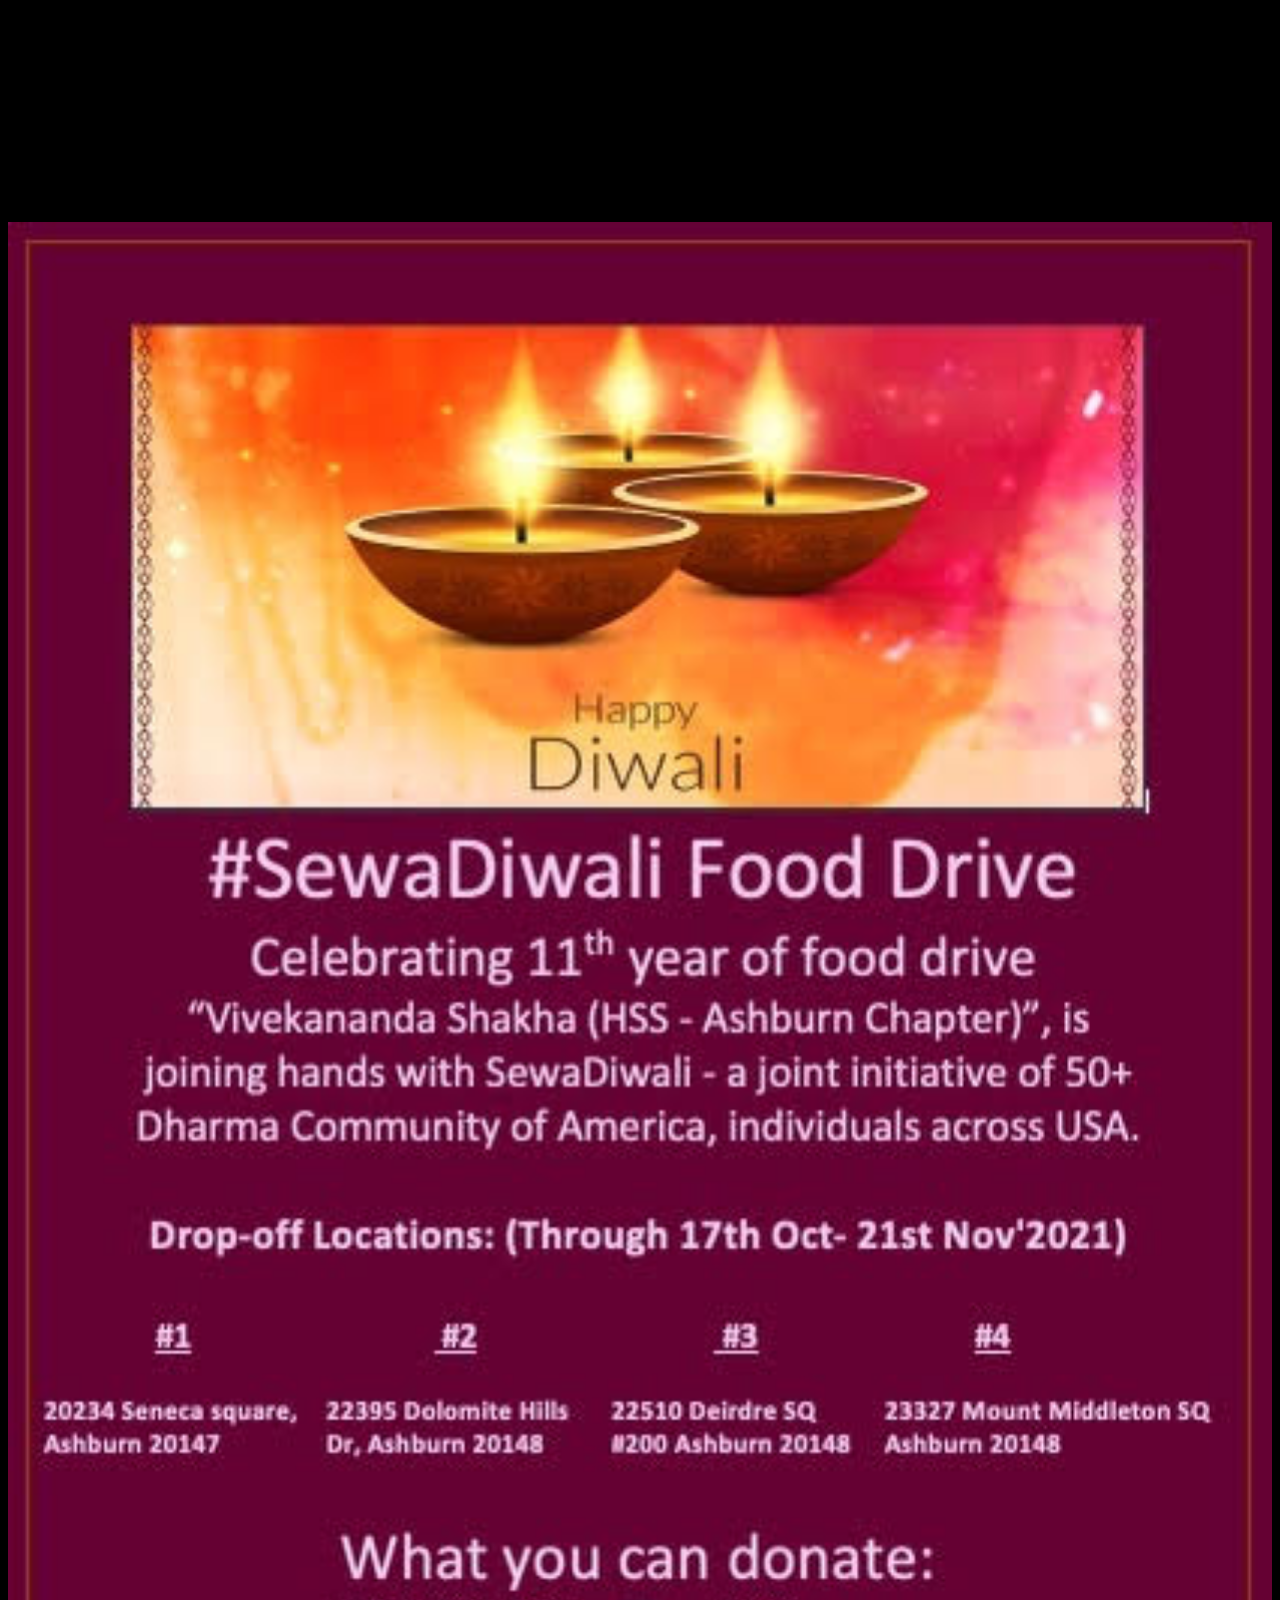
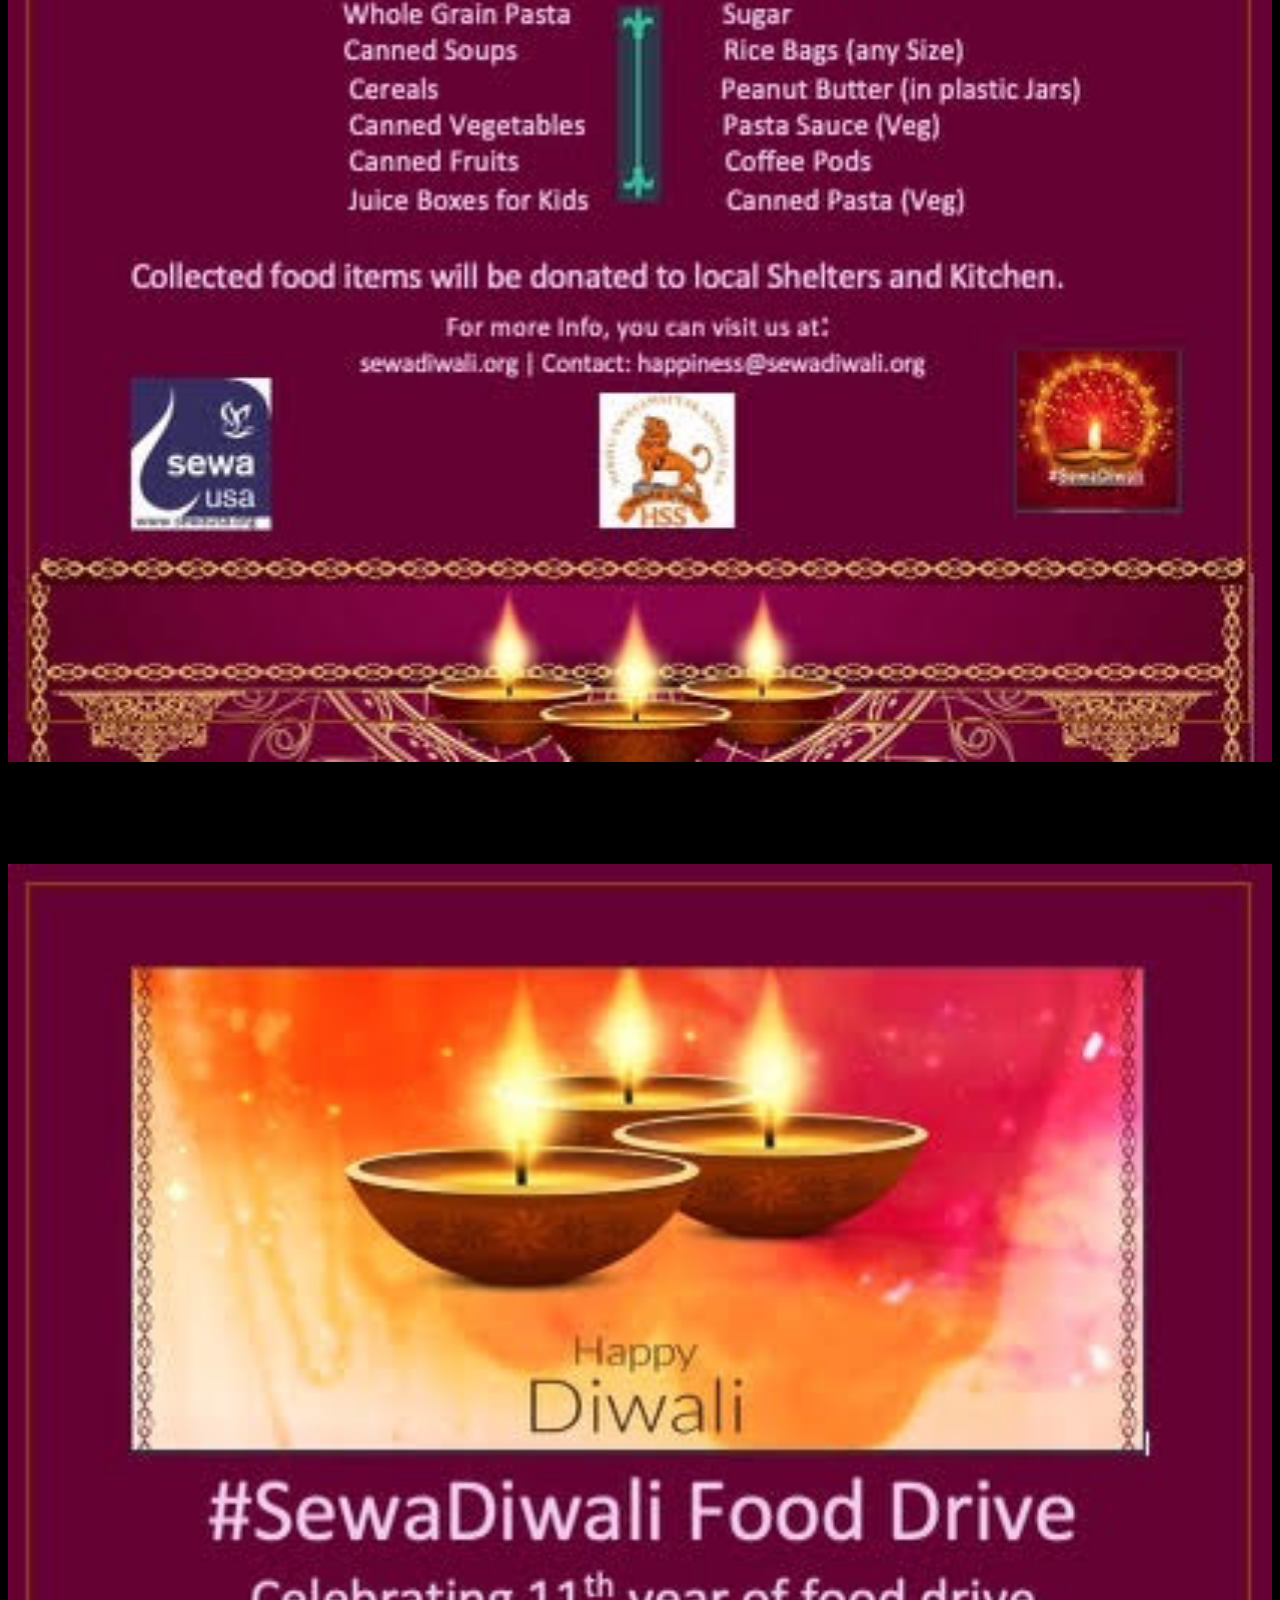
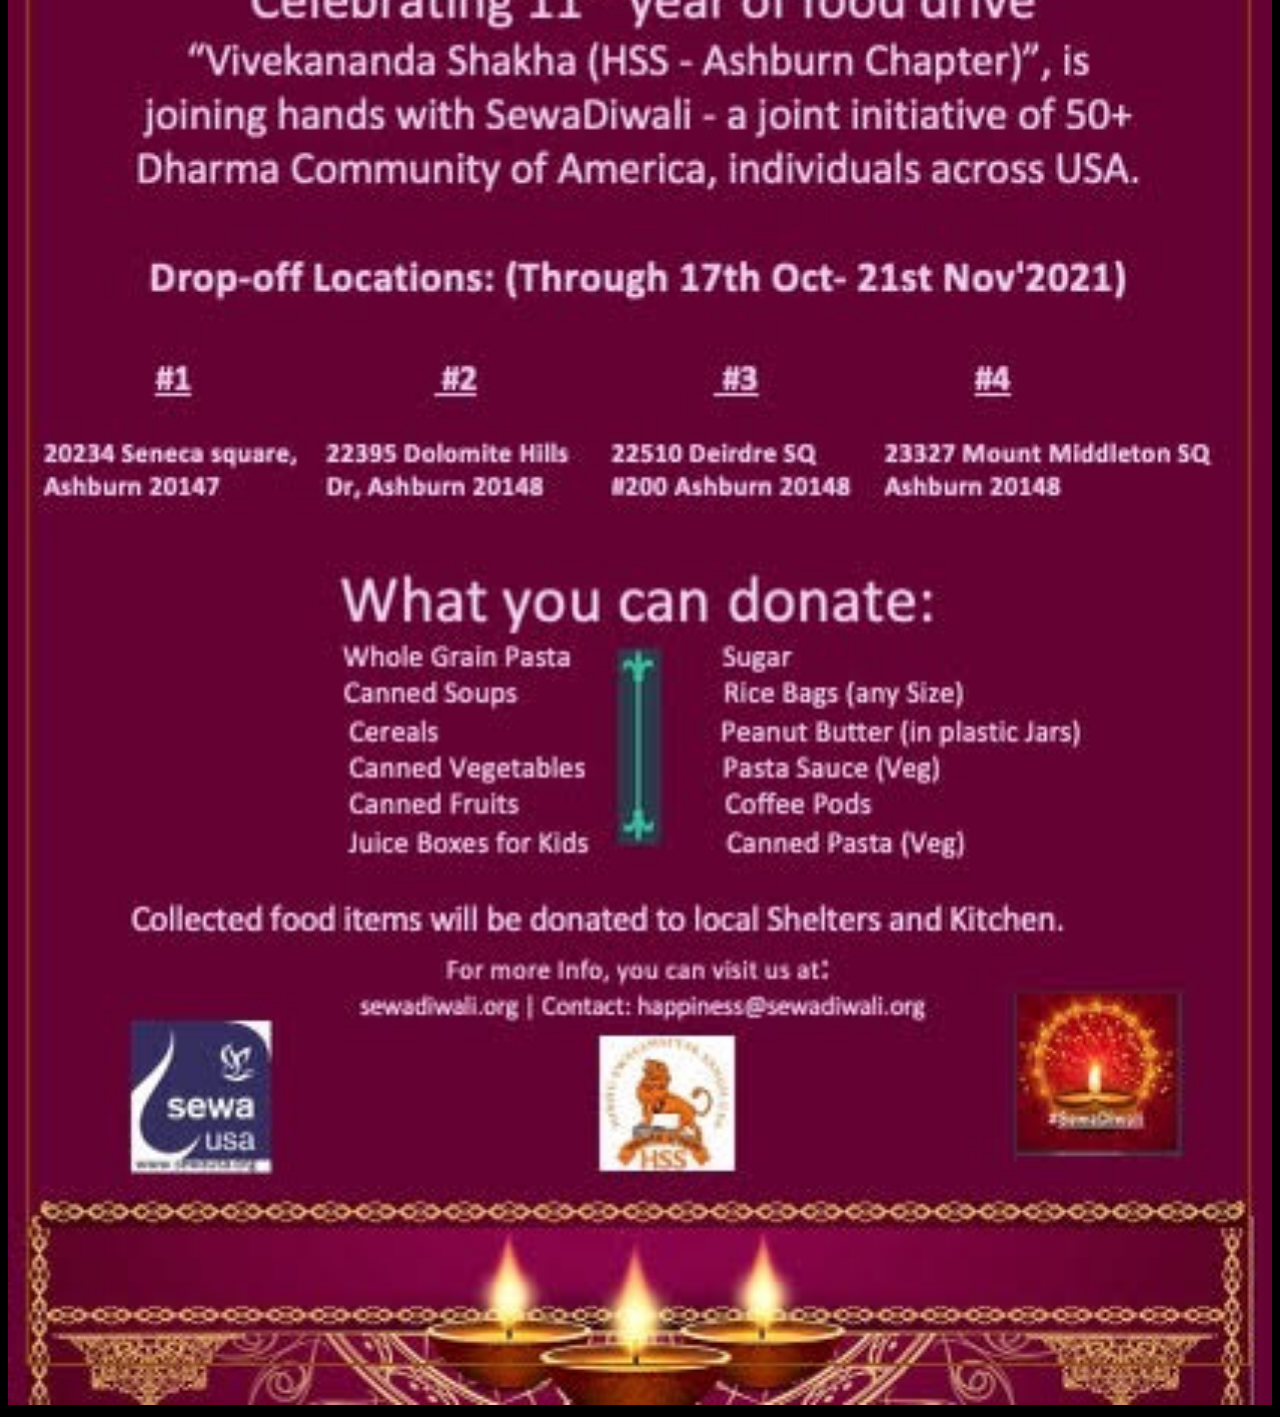
==== index.html @ 7f34c002 "Update index.html" ====
<!DOCTYPE html>
<html lang="en">
    <title>Sewa Food Drive</title>
    <meta http-equiv="X-UA-Compatible" content="ie=edge">
    <head>
        body {
          background-color: black;
        }
        h1 {
            color: white;
            font-family: verdana;
            text-align: center;
        }
    </head>
</html>
<body style="background-color: black">
    <h1 style="font-family:verdana; text-color: white;">SEWA FOOD DRIVE</h1><br><br>
    <h1 style="font-family:verdana">Loudoun County</h1>
    <picture>
      <img src="food-drive.jpg" width="100%">
    </picture>
    <br>
    <br>
    <h1 style="font-family:verdana; text-color: white;">Fairfax County</h1>
    <picture>
      <img src="food-drive.jpg" width="100%">
    </picture>
</body>
<!-- <html lang="en">
<head>
    <meta charset="UTF-8">
    <meta name="viewport" content="width=device-width, initial-scale=1.0">
    <meta http-equiv="X-UA-Compatible" content="ie=edge">
    <link rel= "stylesheet" type= "text/css" href= "style.css">
    <link rel="preconnect" href="https://fonts.googleapis.com">
    <link rel="preconnect" href="https://fonts.gstatic.com" crossorigin>
    <link href="https://fonts.googleapis.com/css2?family=Oxygen:wght@300&display=swap" rel="stylesheet">
    <title>Quantum A* Search</title>
</head>
<body style="background-image: url('https://www.redsharknews.com/hubfs/Imported_Blog_Media/94061924ebd9123d26ccceee063b0ac1-1.jpg')">
    <nav>
        <div class="logo">
            <h4 href="index.html">QAStar</h4>
        </div>
        <ul class="nav-links">
            <li><a href="index.html">Home</a></li>
            <li><a href="abstract.html">Abstract</a></li>
            <li><a href="#">Background</a></li>
            <li><a href="methods.html">Method</a></li>
            <li><a href="#">Results</a></li>
            <li><a href="#">Contact</a></li>
        </ul>
    </nav>
    <div class='welcome'>
        <h1>Quantum<br>Pathfinding</h1>
    </div>
    <div class='credits'>
        <hr>
        <br>
        <h2>Quantum Computing Research Project</h2>
        <br>
        <h2>Avyukth Nilajagi (US)</h2>
    </div>
</body>
</html> -->
---- style.css ----
*{
    margin: 0px;
    padding: 0px;
    box-sizing: border-box;
}

nav{
    display: flex;
    justify-content: space-around;
    align-items: center;
    min-height: 8vh;
    font-family: 'Oxygen', sans-serif;
    background-color: #000;
}

.logo{
    color: white;
    text-transform: uppercase;
    letter-spacing: 5px;
    font-size: 30px;
    font-weight: bold;
    margin-right: 25%;
}

.nav-links{
    display: flex;
    justify-content: space-around;
    width: 60%;
}

.nav-links a{
    color: white;
    text-decoration: none;
    letter-spacing: 2px;
    font-size: 20px; 
    font-weight: bold;
}

.nav-links li{
    list-style: none;
}

.welcome {
    margin-top: 100px;
    margin-left: 200px;
    font-size: 50px;
    display: flex;
    font-family: 'Oxygen', sans-serif;
    color: white;
}

.credits {
    margin-top: 100px;
    margin-left: 200px;
    margin-right: 60%;
    font-family: 'Oxygen', sans-serif;
    color: white;
}

.box {
    position: relative;
    background-color: rgba(255, 255, 255, 0.87);
    height: 550px;
    width: 75%;
    margin-top: 50px;
    margin-left: 12.5%;
    /* border-radius: 5px; */
}

.textbox {
    position: absolute;
    font-family: 'Merriweather', serif;
    margin-top: 50px;
    margin-left: 50px;
    margin-right: 50px;
    color: black;
}
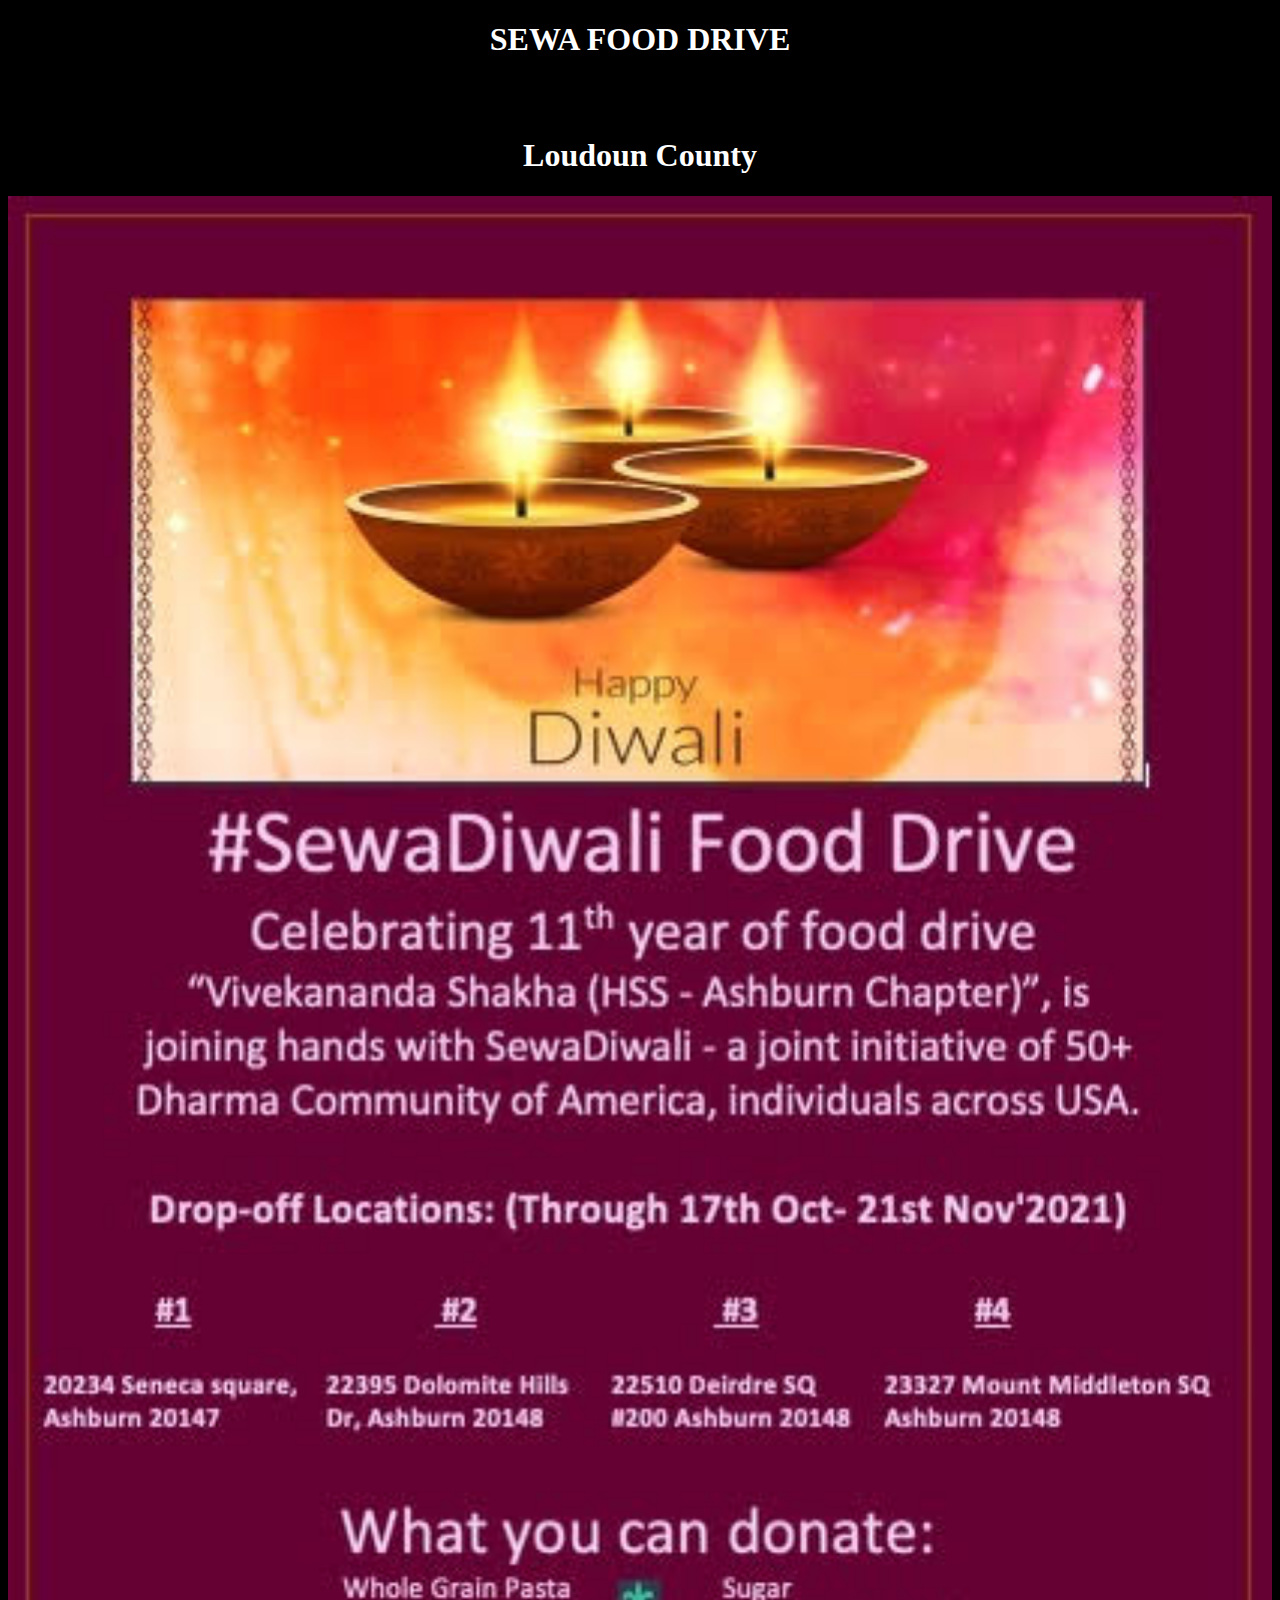
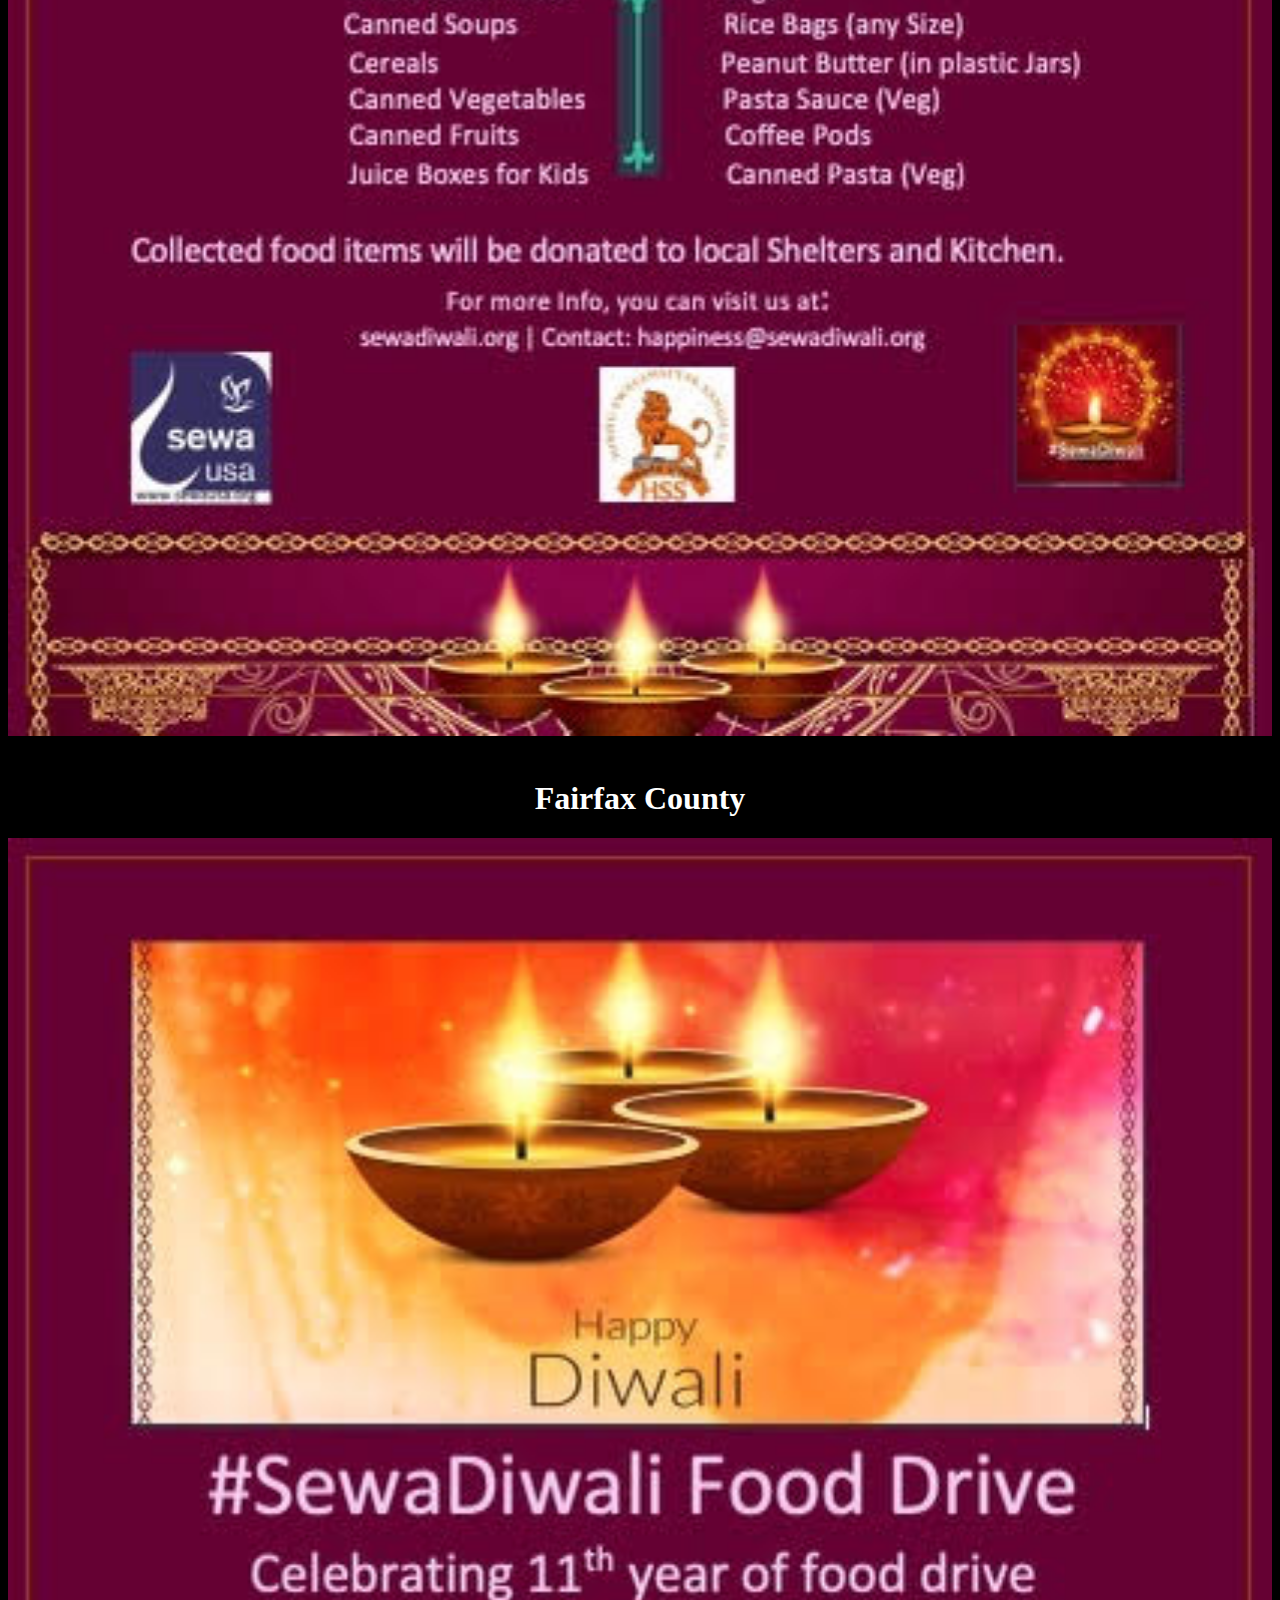
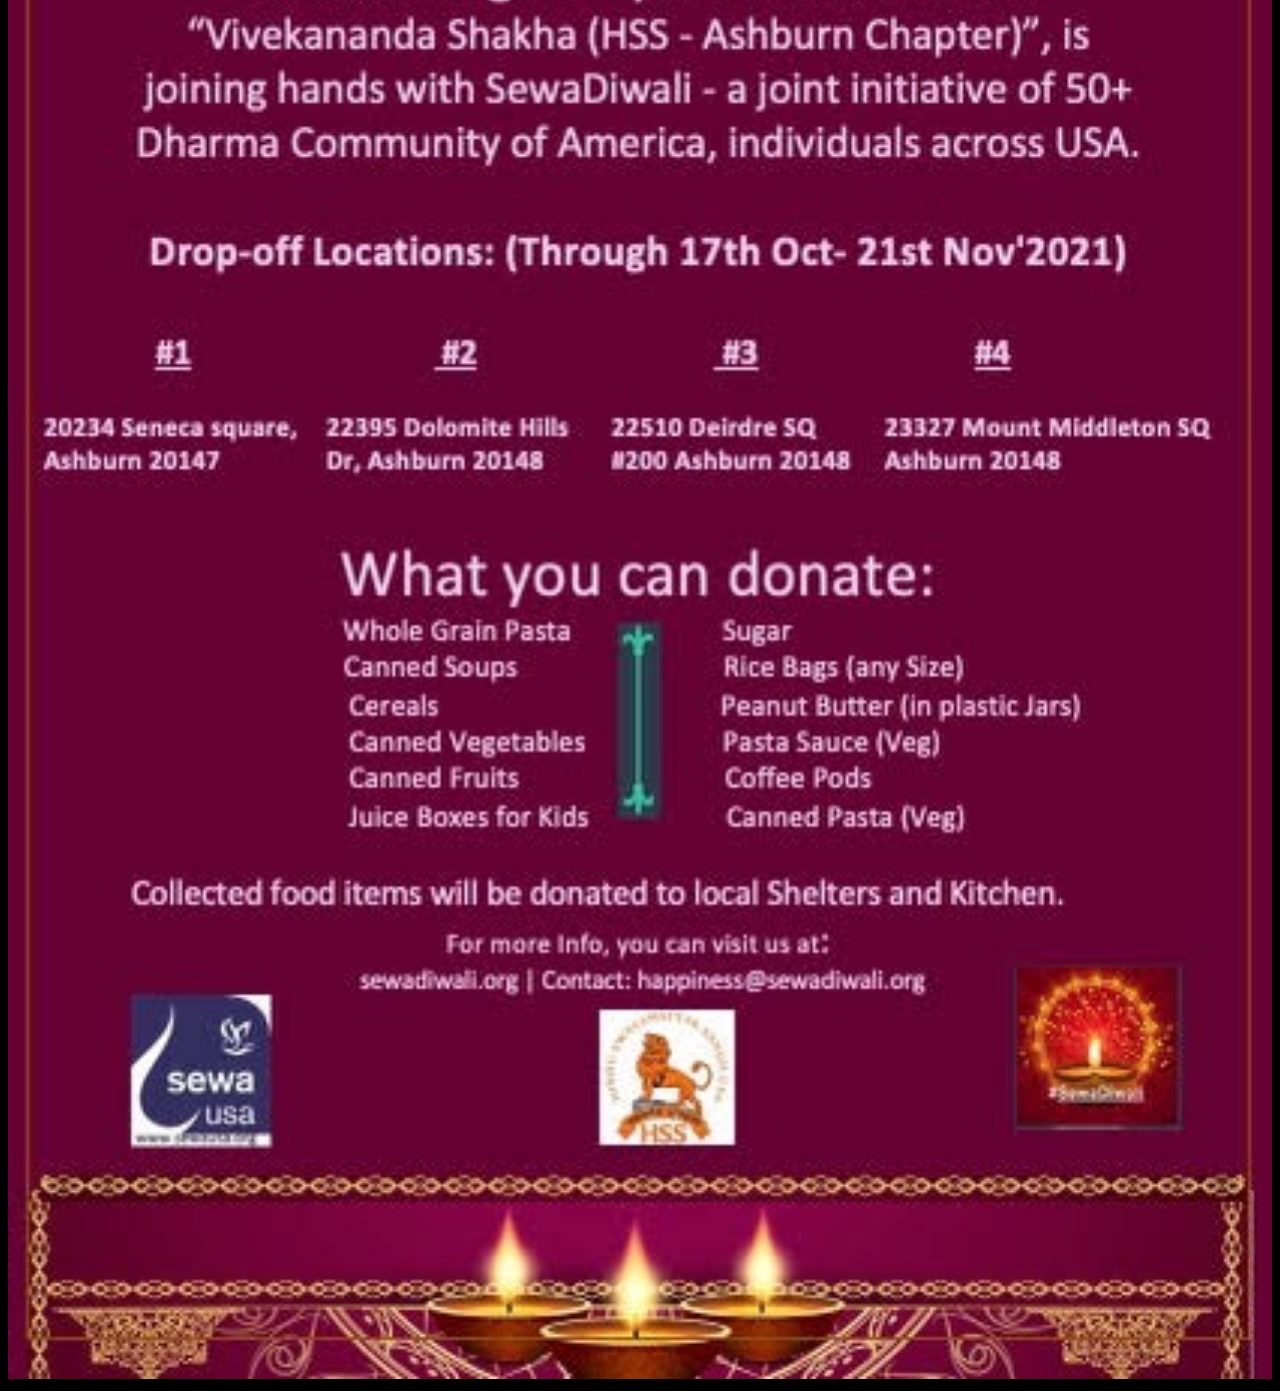
==== commit f87ddf6c: "Update index.html" ====
--- a/index.html
+++ b/index.html
@@ -3,14 +3,16 @@
     <title>Sewa Food Drive</title>
     <meta http-equiv="X-UA-Compatible" content="ie=edge">
     <head>
-        body {
-          background-color: black;
-        }
-        h1 {
-            color: white;
-            font-family: verdana;
-            text-align: center;
-        }
+        <style>
+            body {
+              background-color: black;
+            }
+            h1 {
+                color: white;
+                font-family: verdana;
+                text-align: center;
+            }
+        </style>
     </head>
 </html>
 <body style="background-color: black">
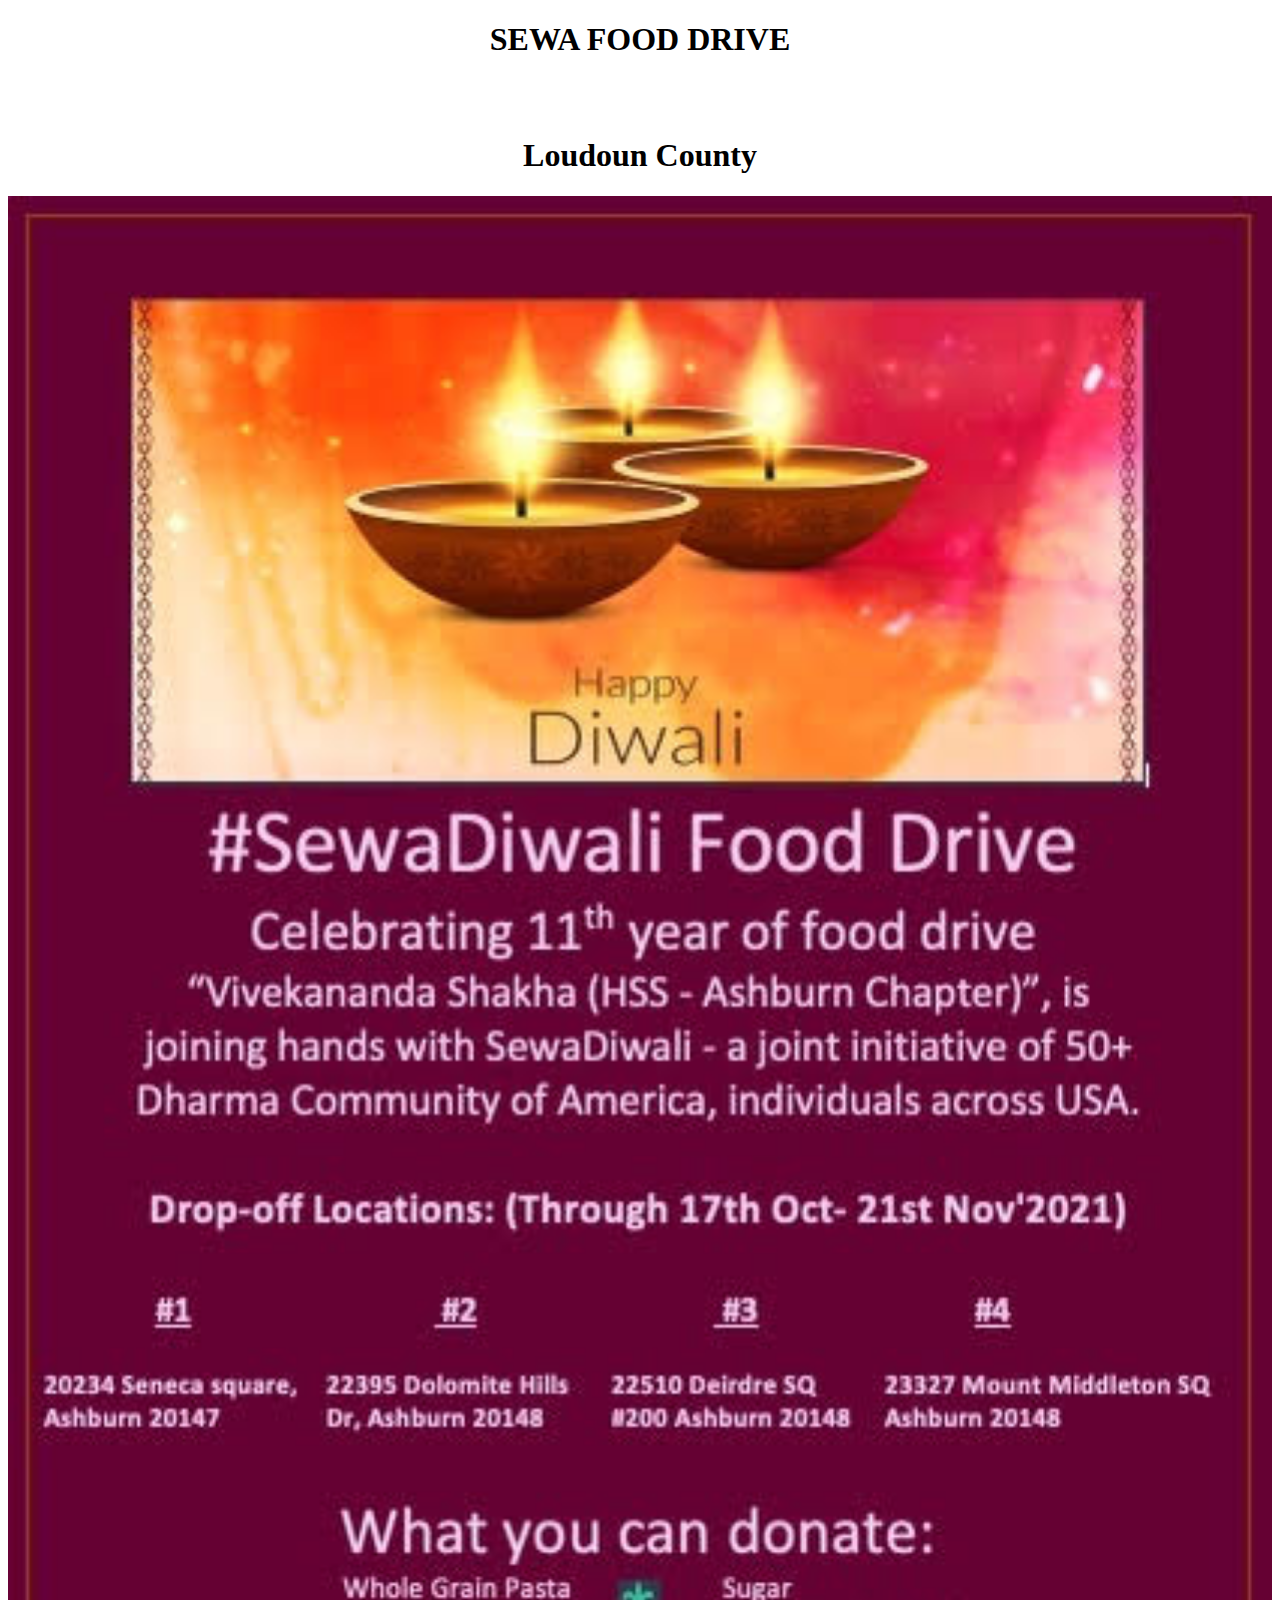
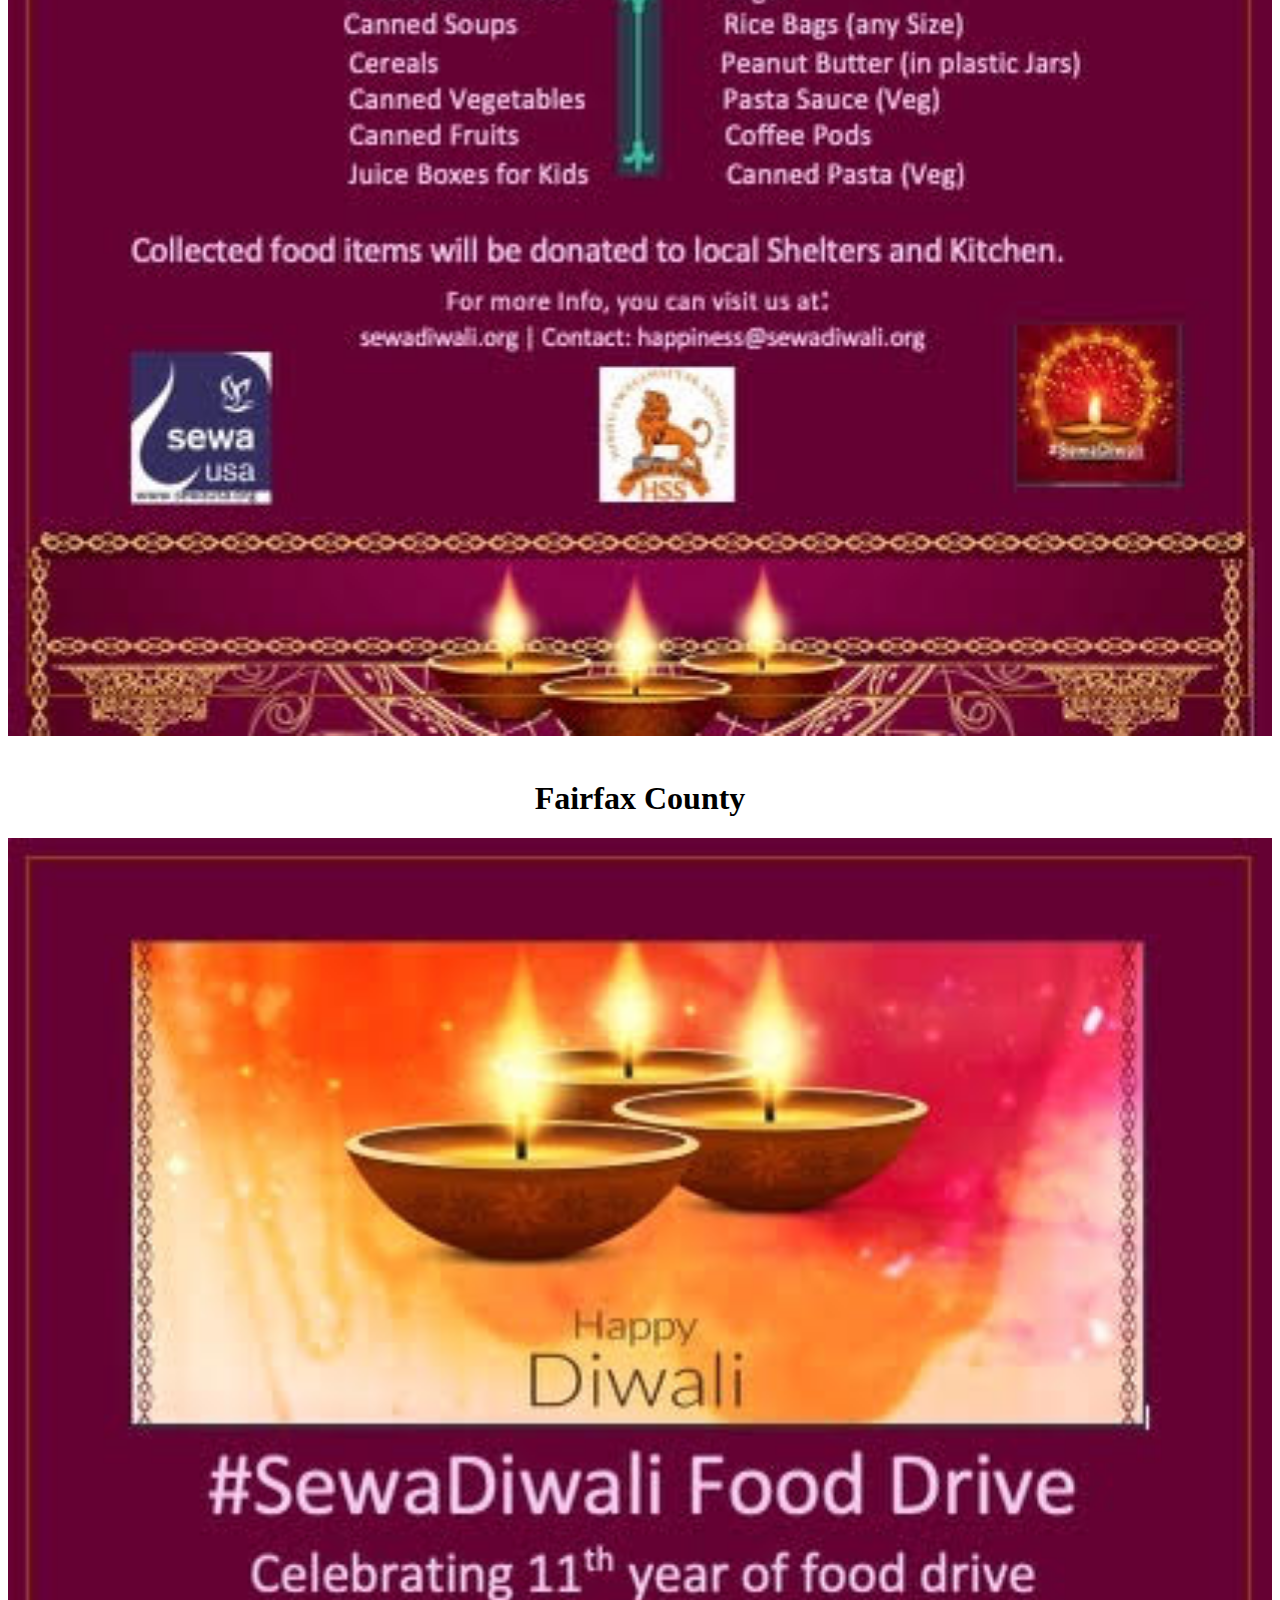
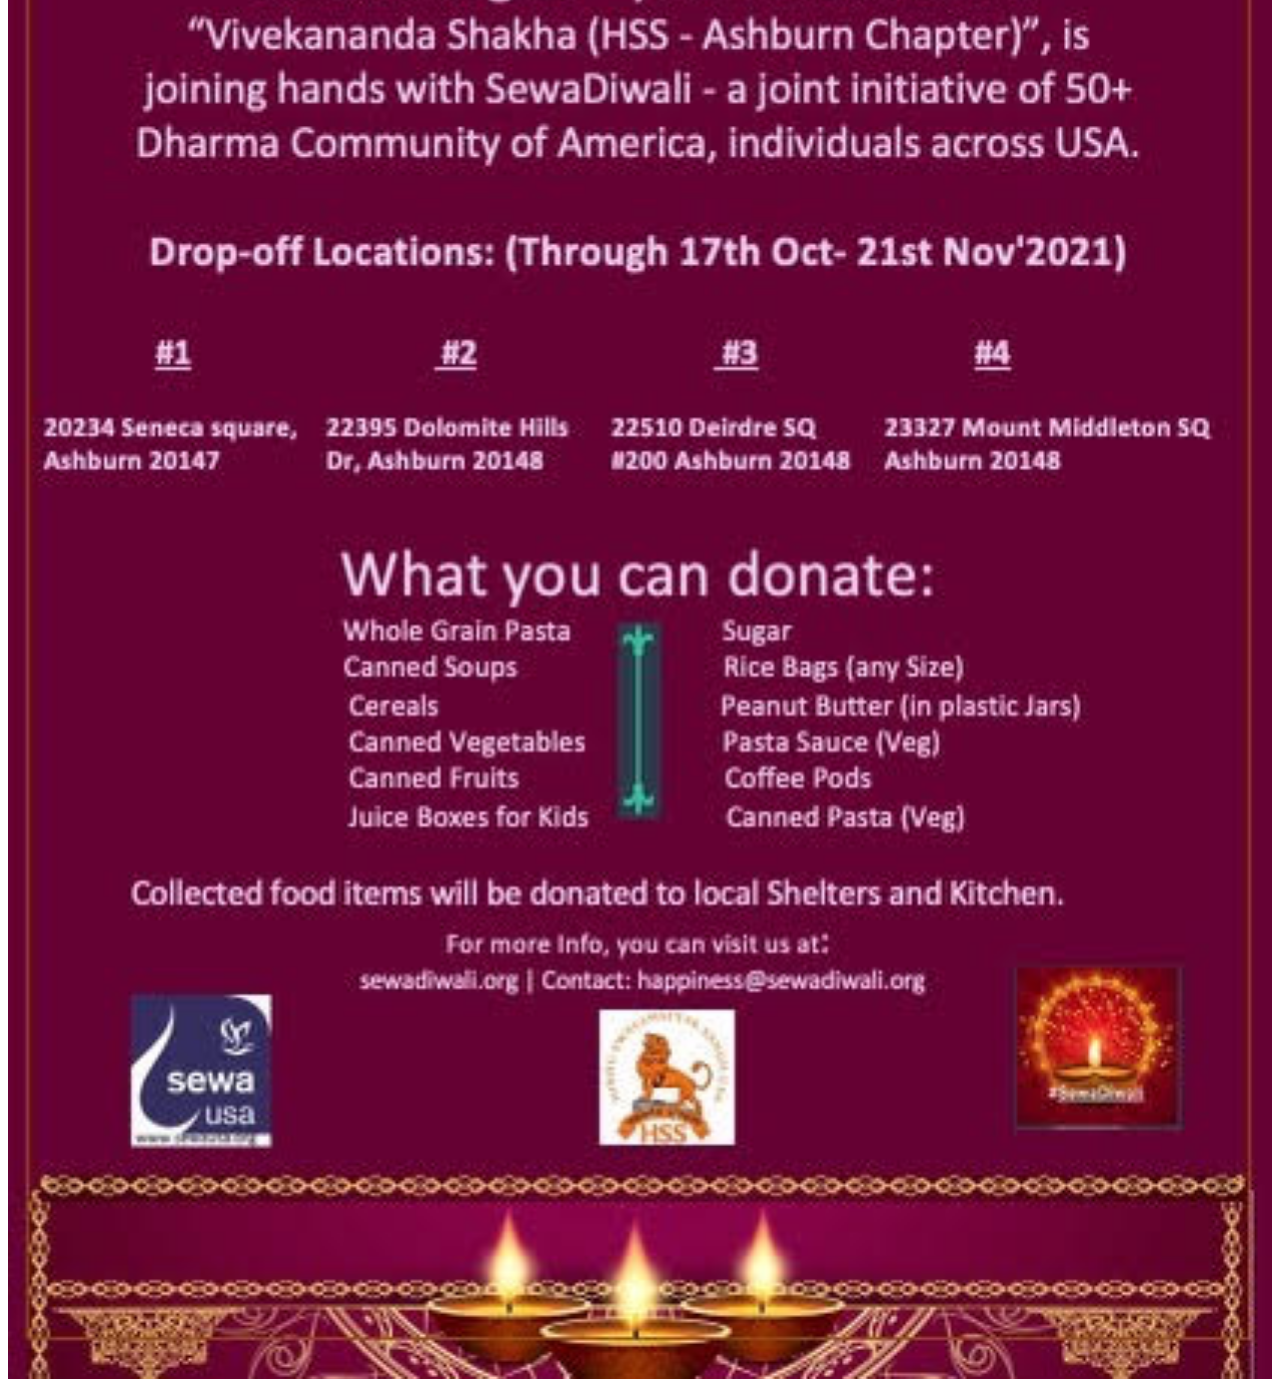
==== commit 40d5f0ee: "Update index.html" ====
--- a/index.html
+++ b/index.html
@@ -4,26 +4,23 @@
     <meta http-equiv="X-UA-Compatible" content="ie=edge">
     <head>
         <style>
-            body {
-              background-color: black;
-            }
             h1 {
-                color: white;
+                color: black;
                 font-family: verdana;
                 text-align: center;
             }
         </style>
     </head>
 </html>
-<body style="background-color: black">
-    <h1 style="font-family:verdana; text-color: white;">SEWA FOOD DRIVE</h1><br><br>
-    <h1 style="font-family:verdana">Loudoun County</h1>
+<body>
+    <h1>SEWA FOOD DRIVE</h1><br><br>
+    <h1>Loudoun County</h1>
     <picture>
       <img src="food-drive.jpg" width="100%">
     </picture>
     <br>
     <br>
-    <h1 style="font-family:verdana; text-color: white;">Fairfax County</h1>
+    <h1>Fairfax County</h1>
     <picture>
       <img src="food-drive.jpg" width="100%">
     </picture>
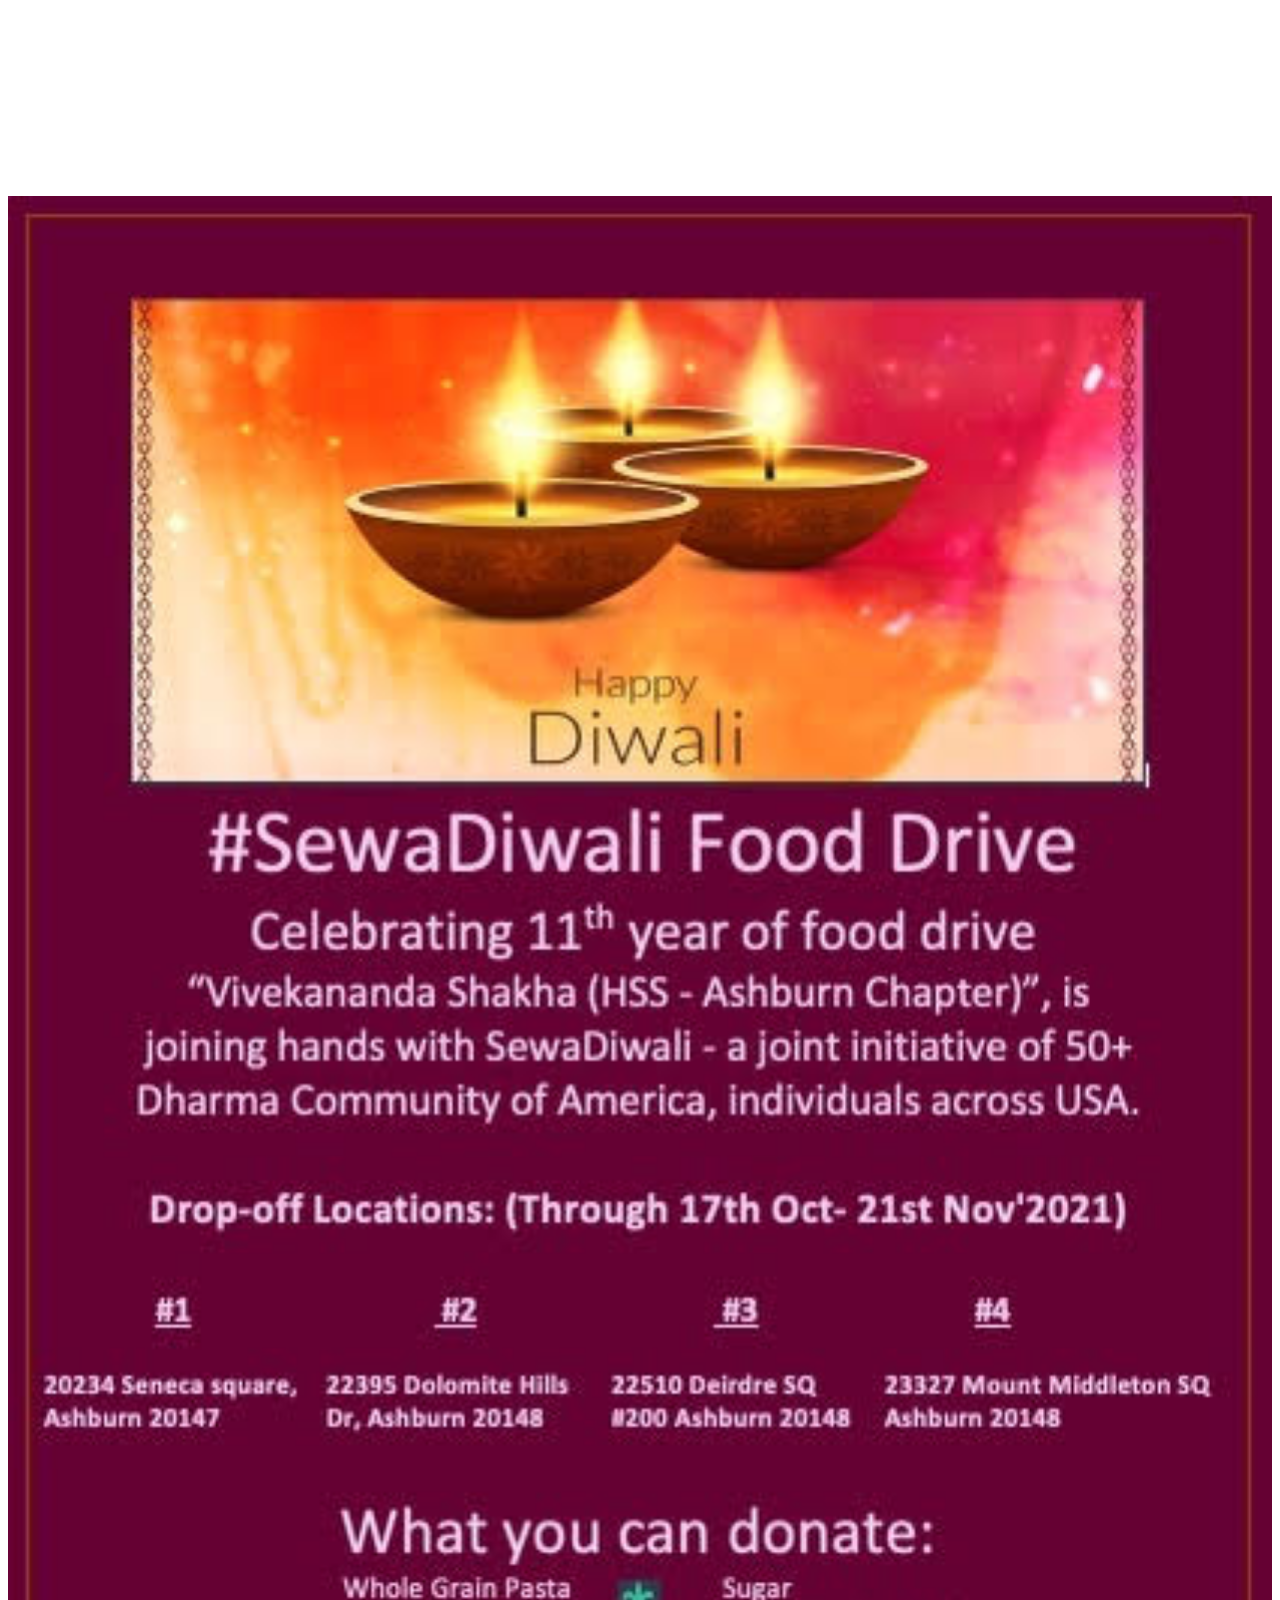
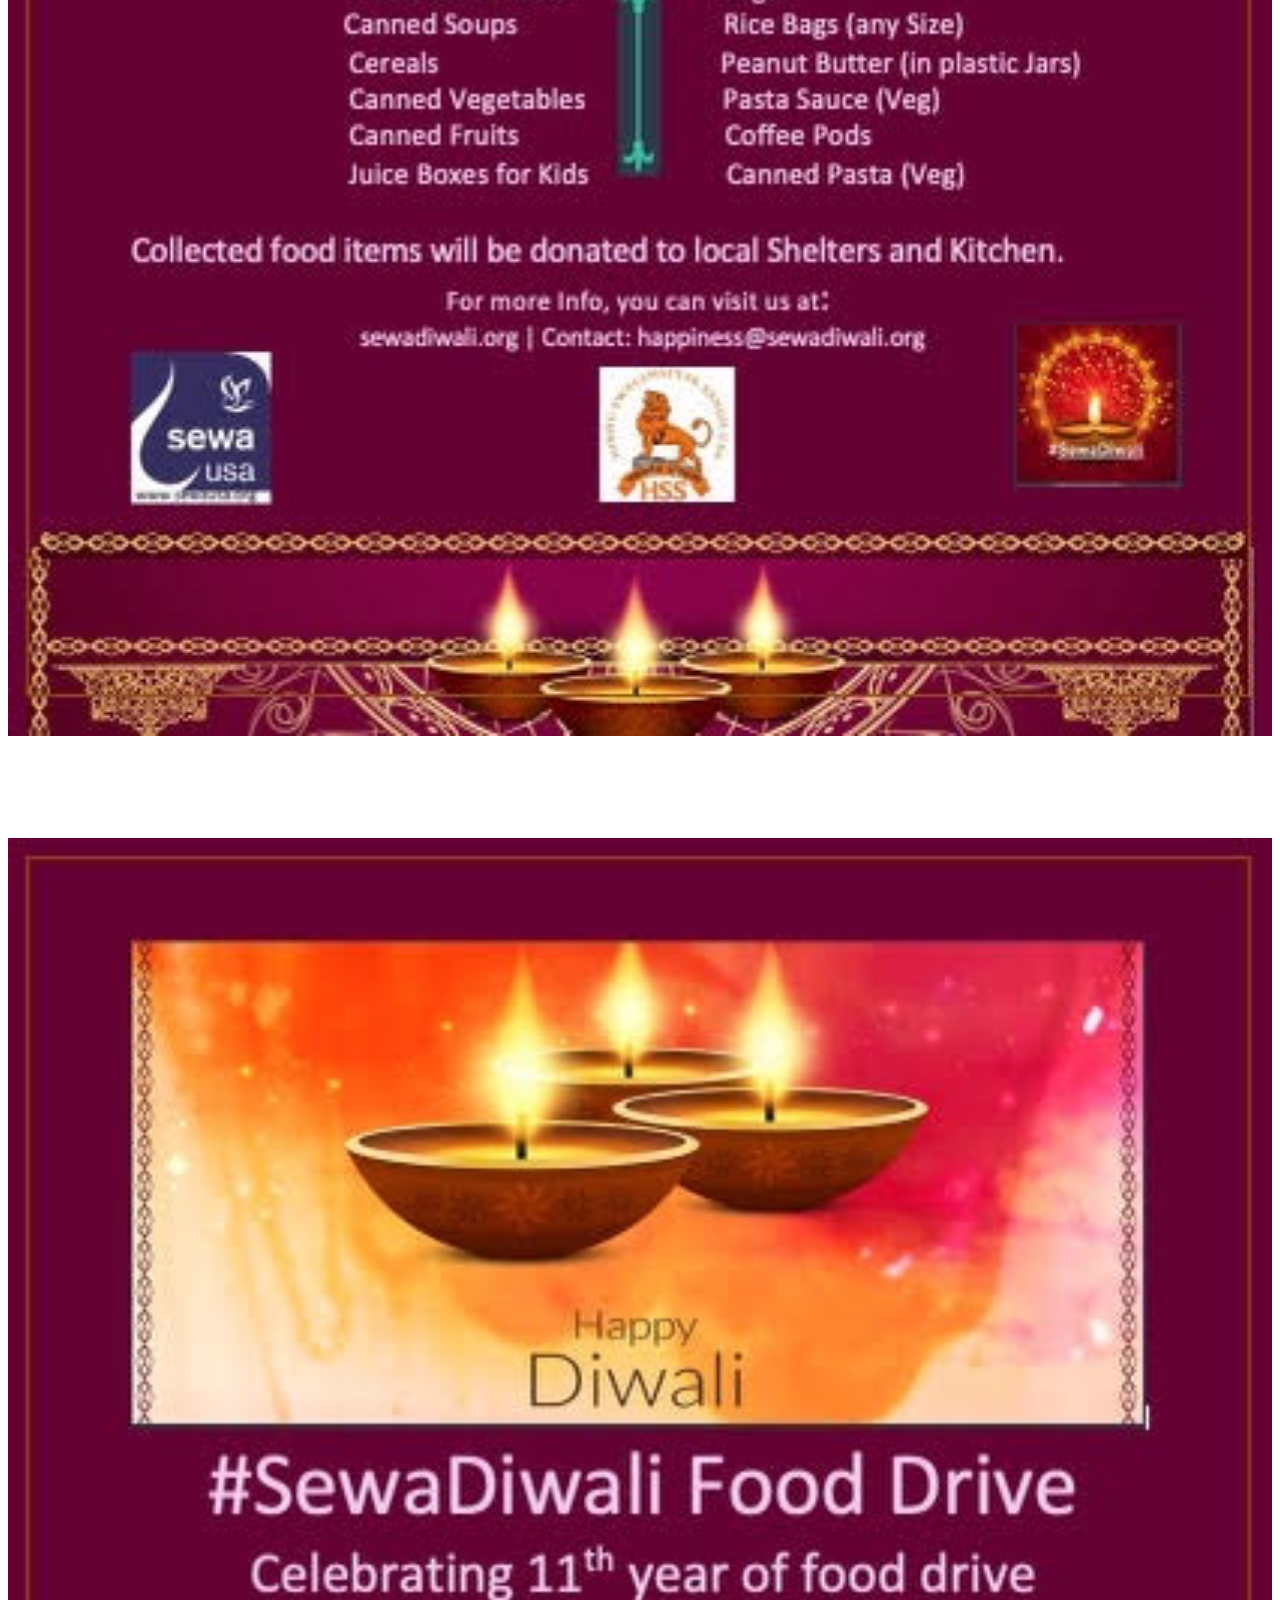
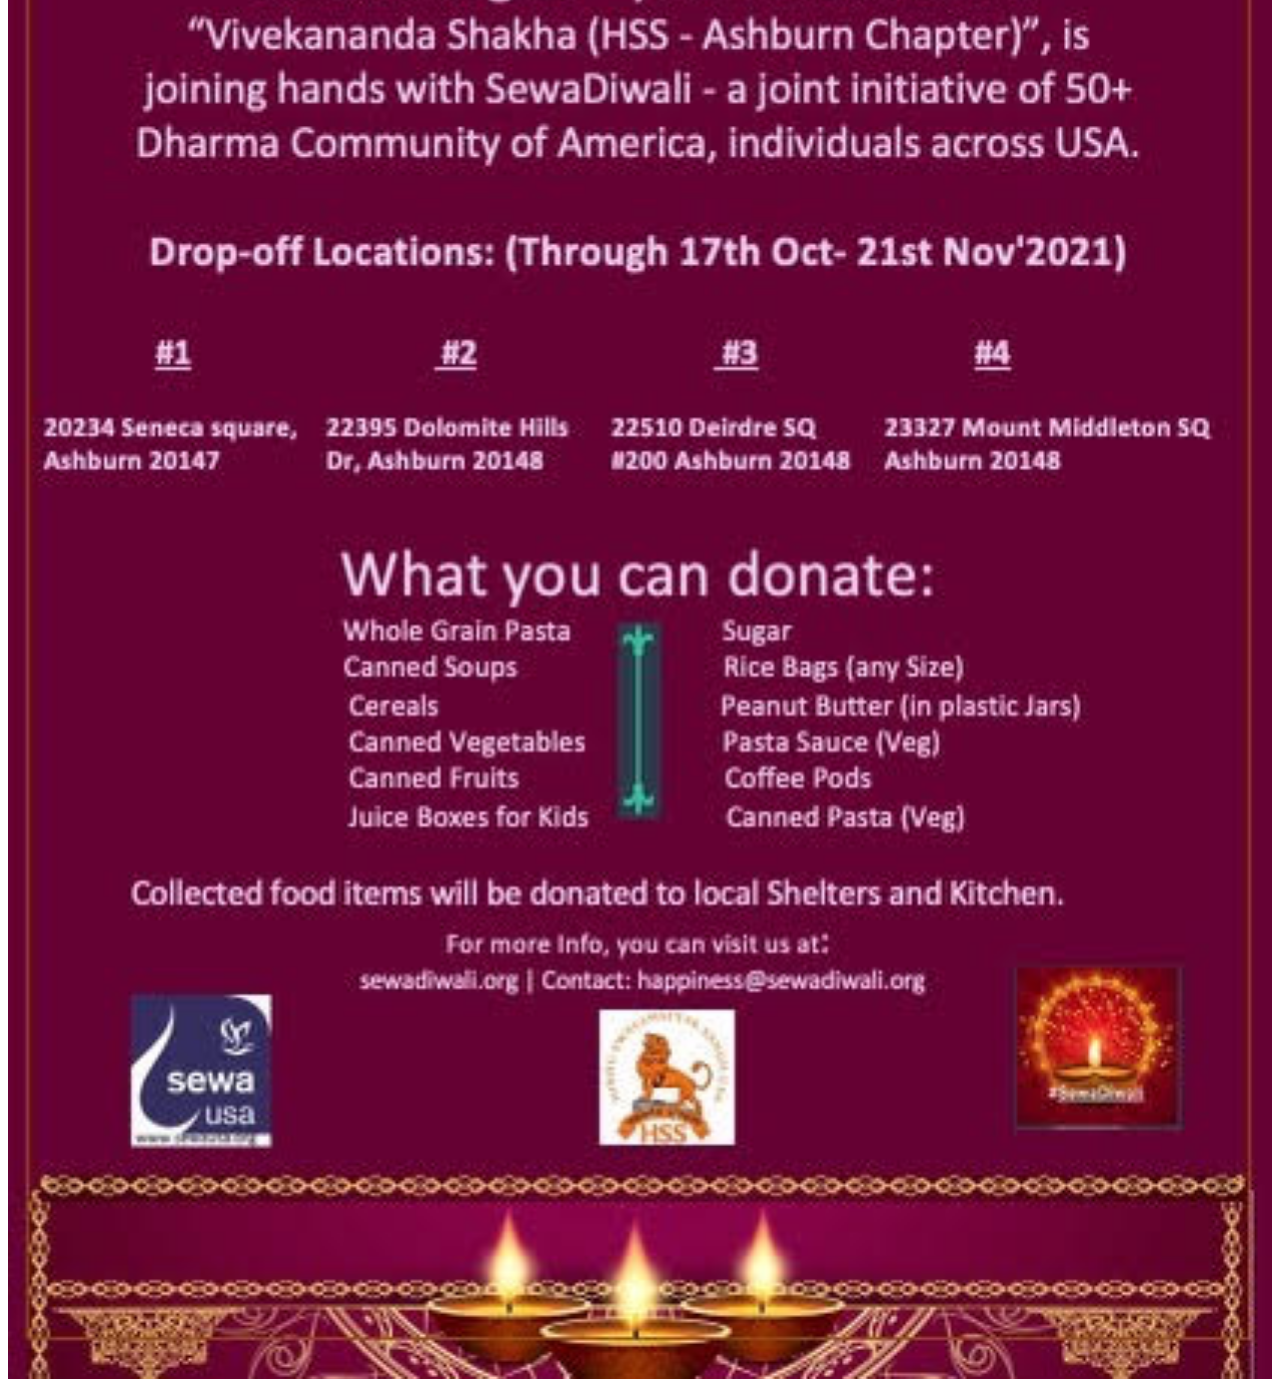
==== commit 4ac494de: "Update index.html" ====
--- a/index.html
+++ b/index.html
@@ -5,9 +5,12 @@
     <head>
         <style>
             h1 {
-                color: black;
+                color: white;
                 font-family: verdana;
                 text-align: center;
+            }
+            body {
+                background-color: white;
             }
         </style>
     </head>
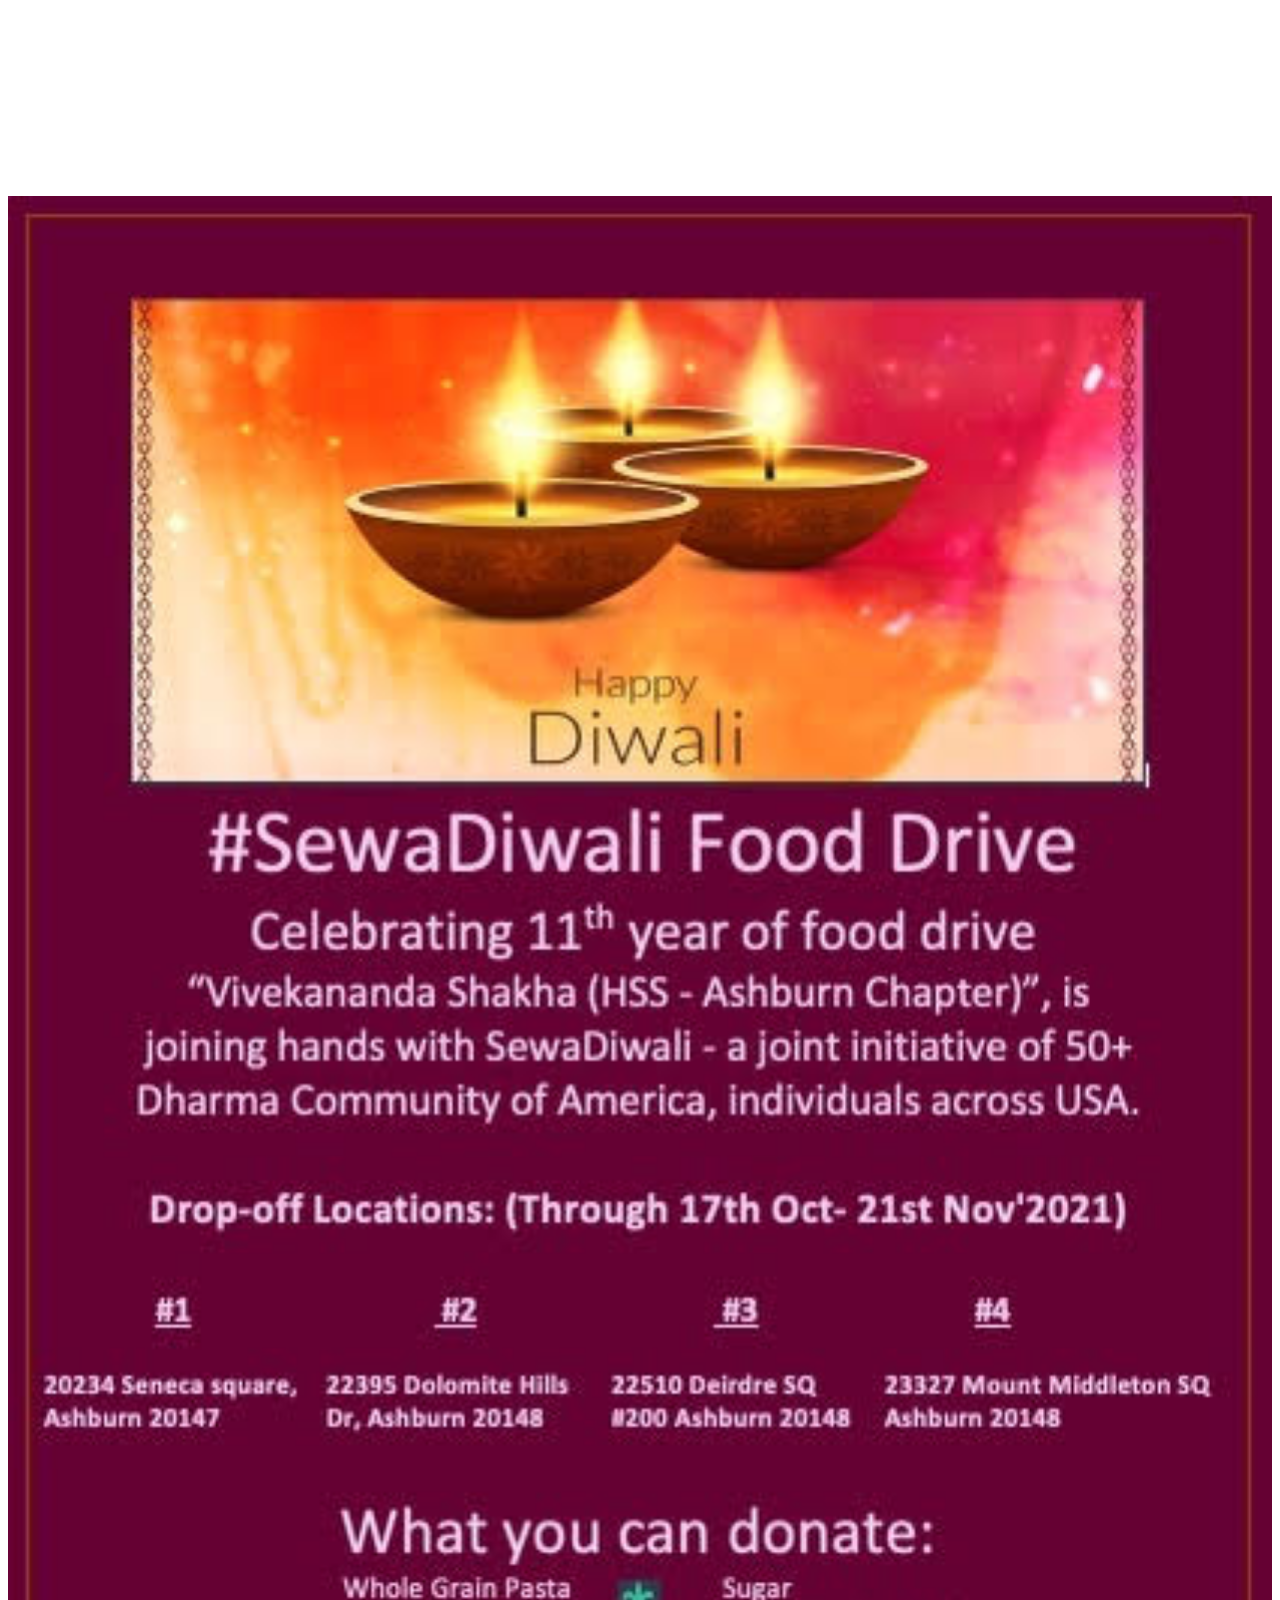
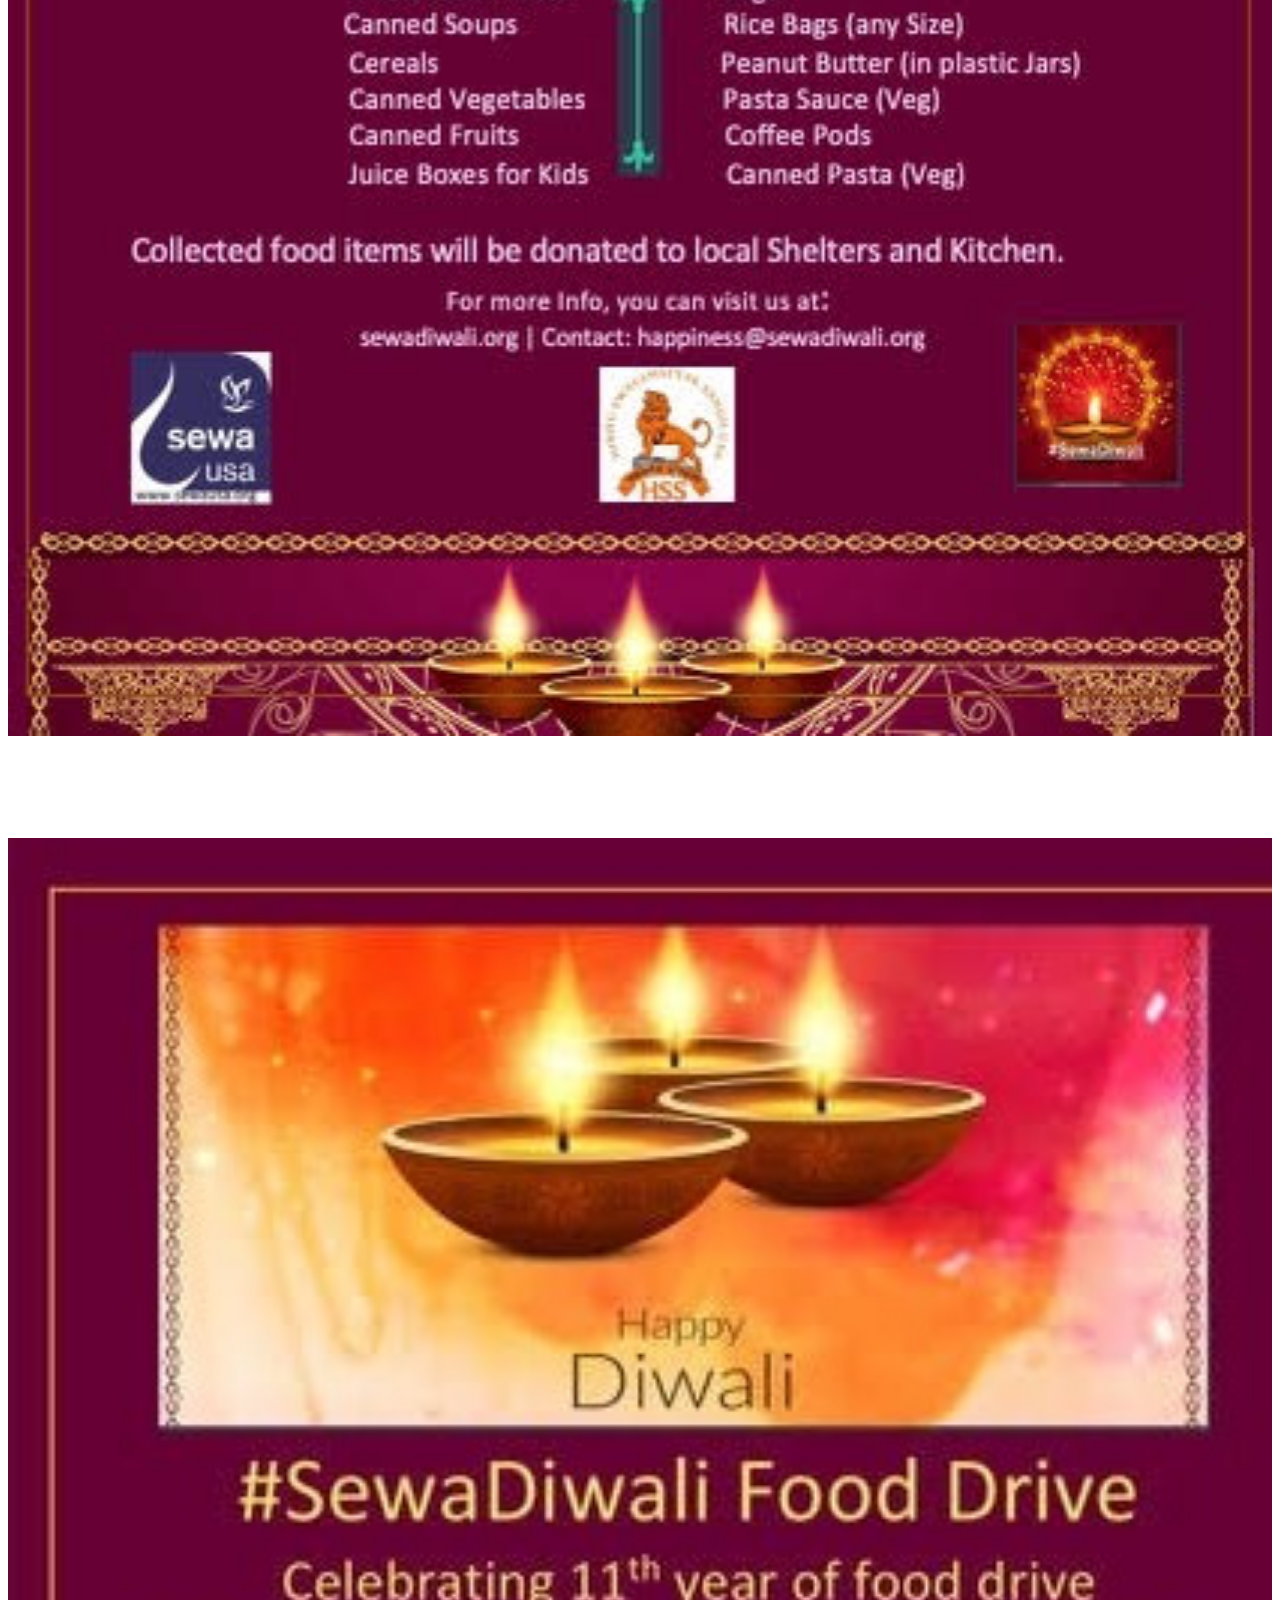
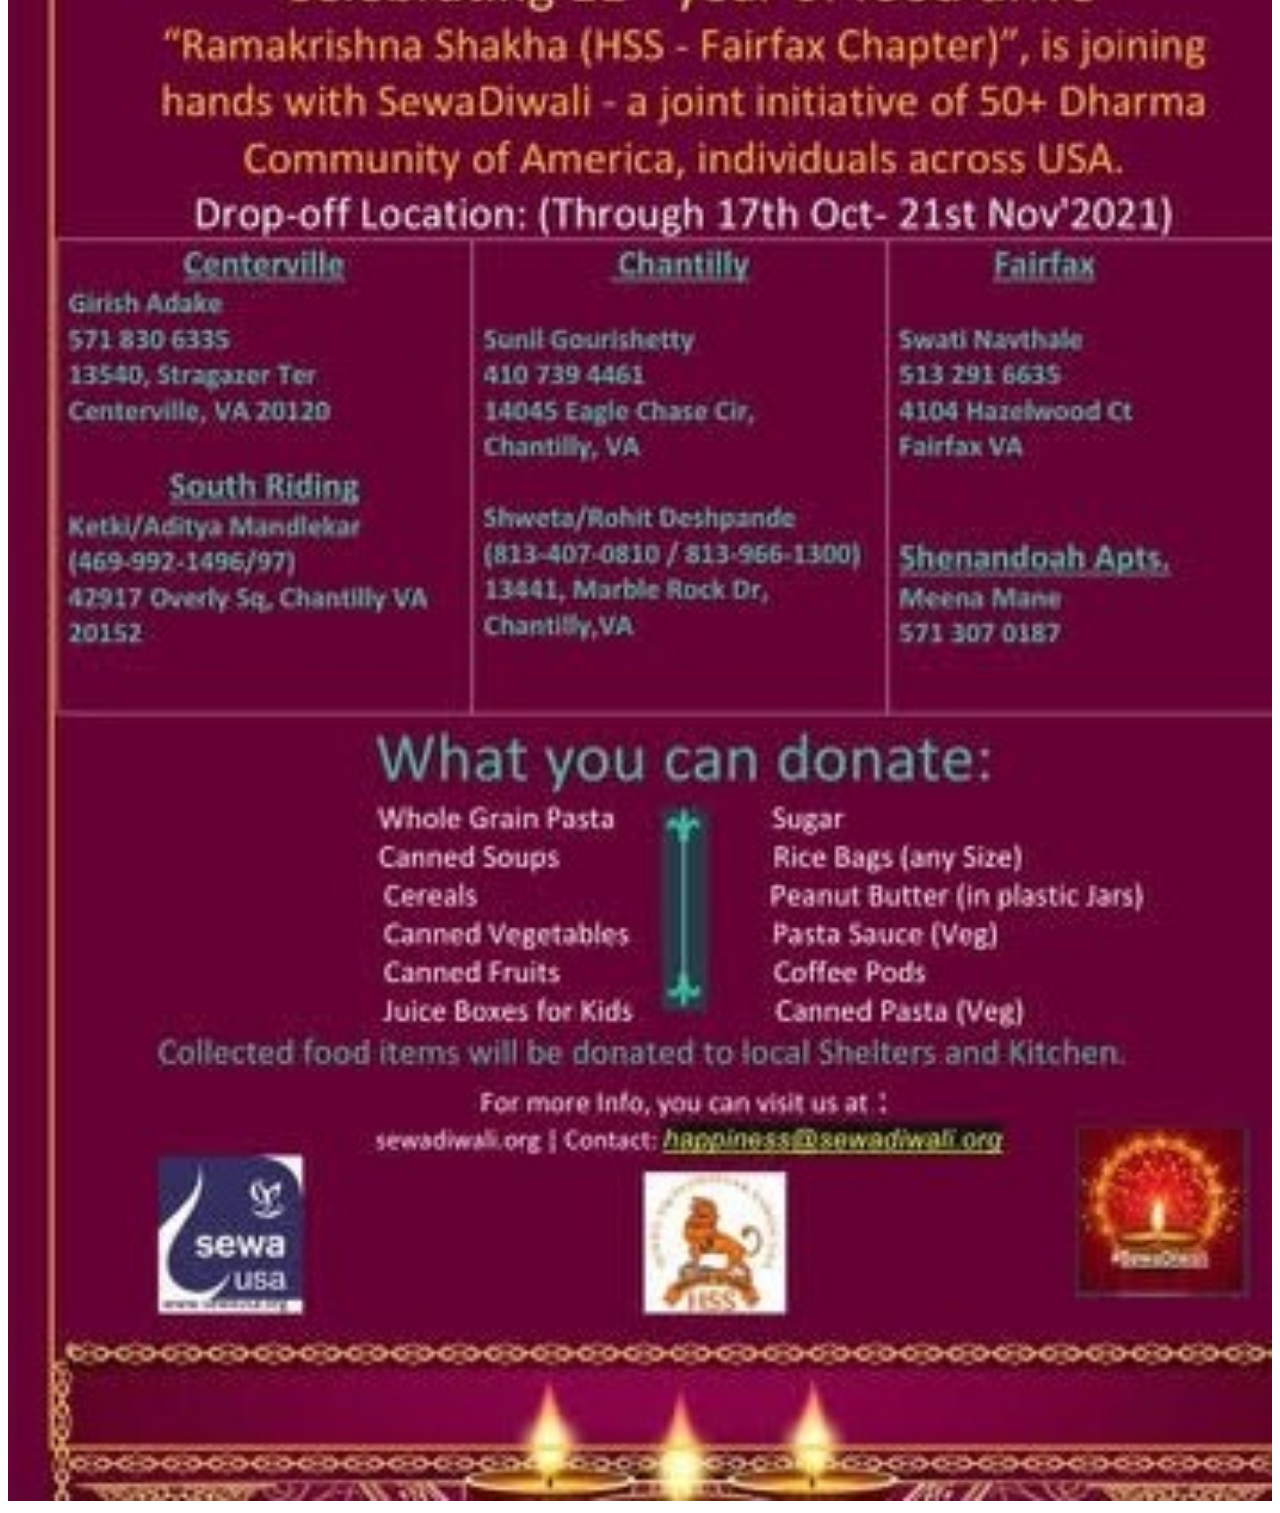
==== commit 957e4081: "Update index.html" ====
--- a/index.html
+++ b/index.html
@@ -25,7 +25,7 @@
     <br>
     <h1>Fairfax County</h1>
     <picture>
-      <img src="food-drive.jpg" width="100%">
+      <img src="fairfax-flyer.jpg" width="100%">
     </picture>
 </body>
 <!-- <html lang="en">
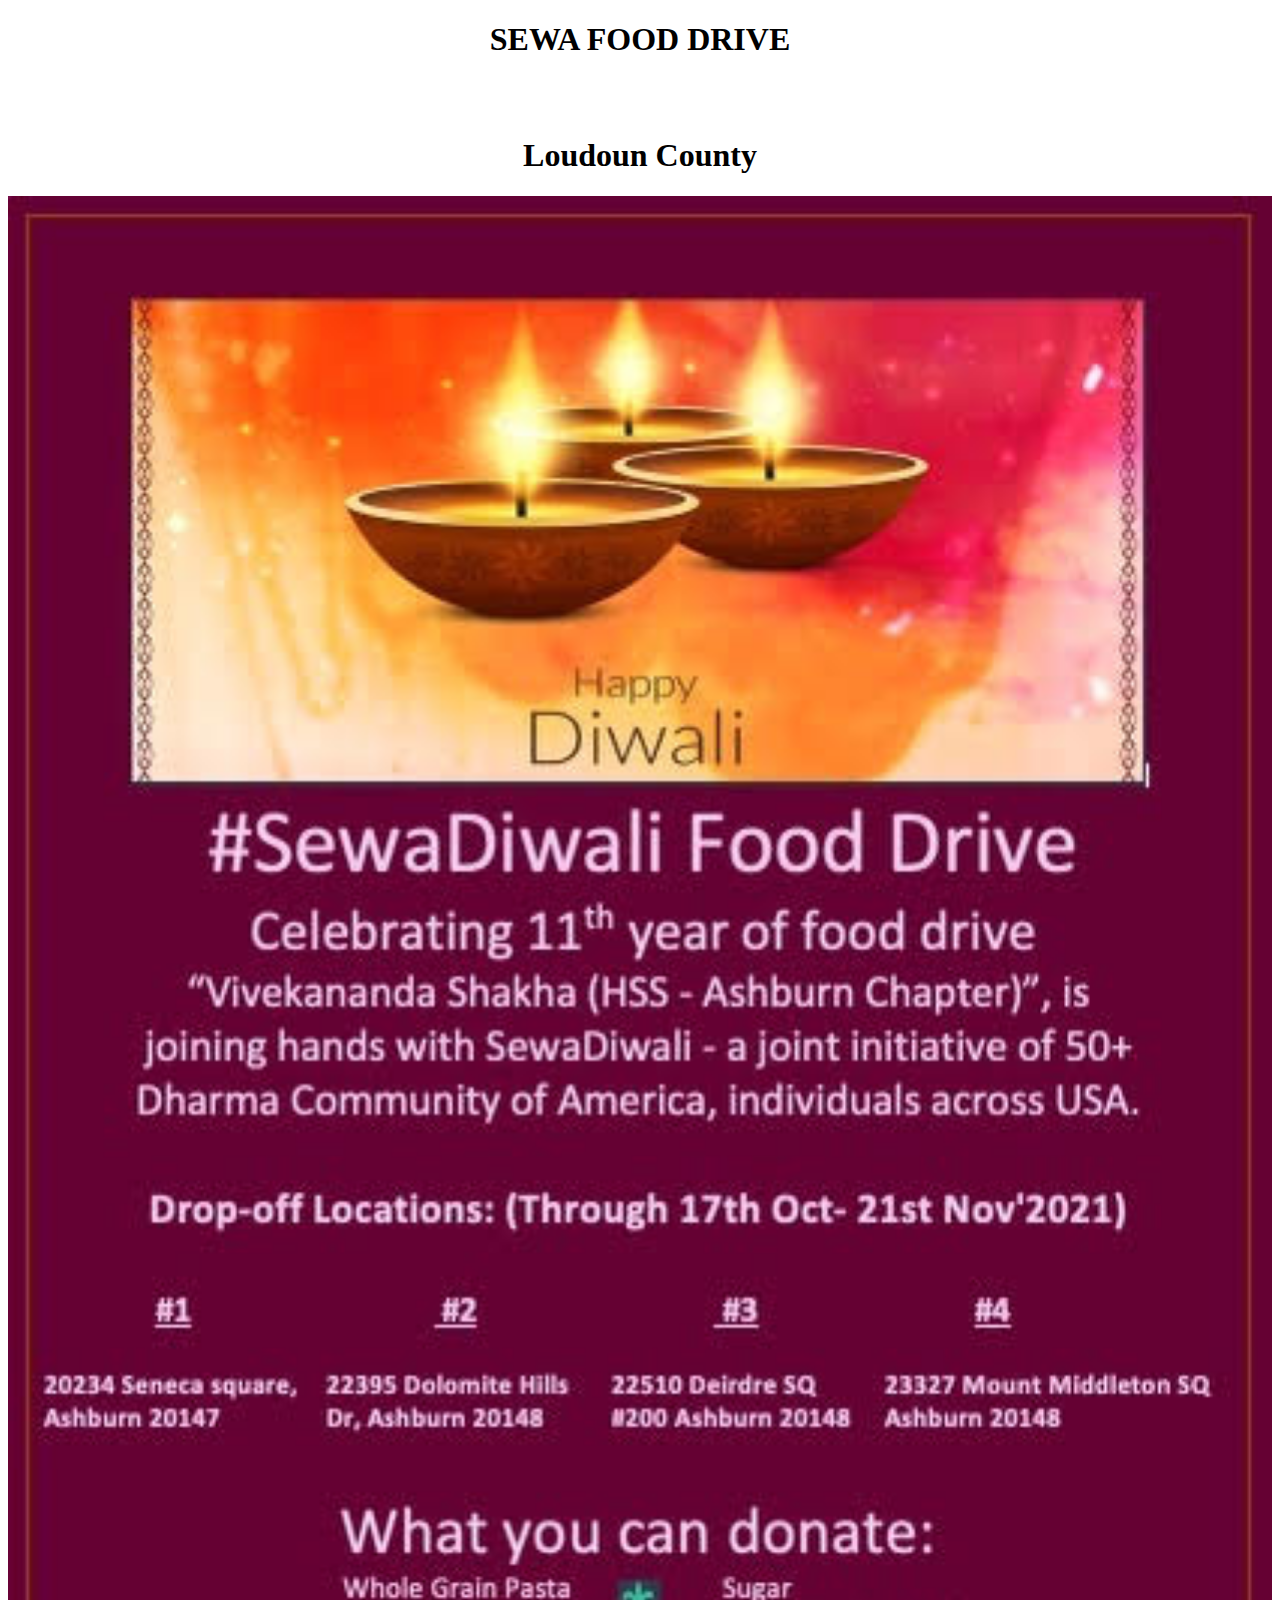
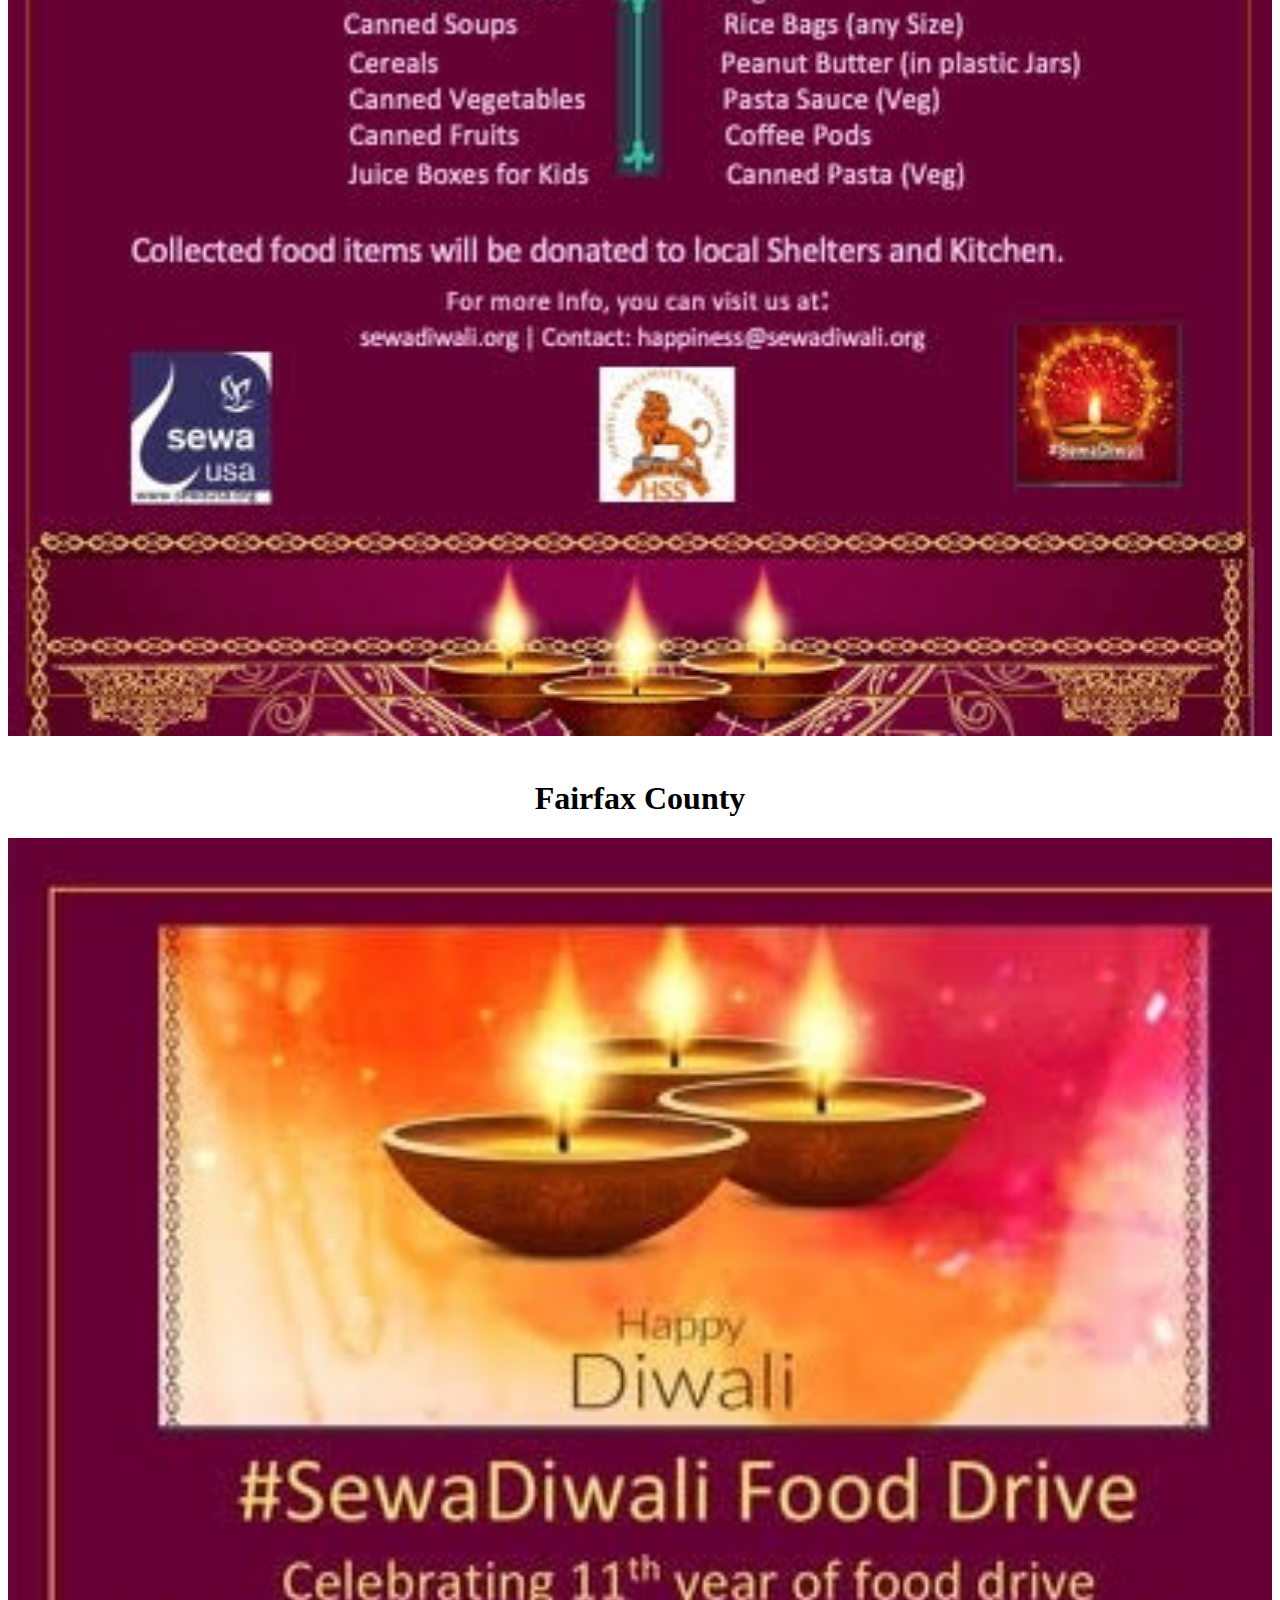
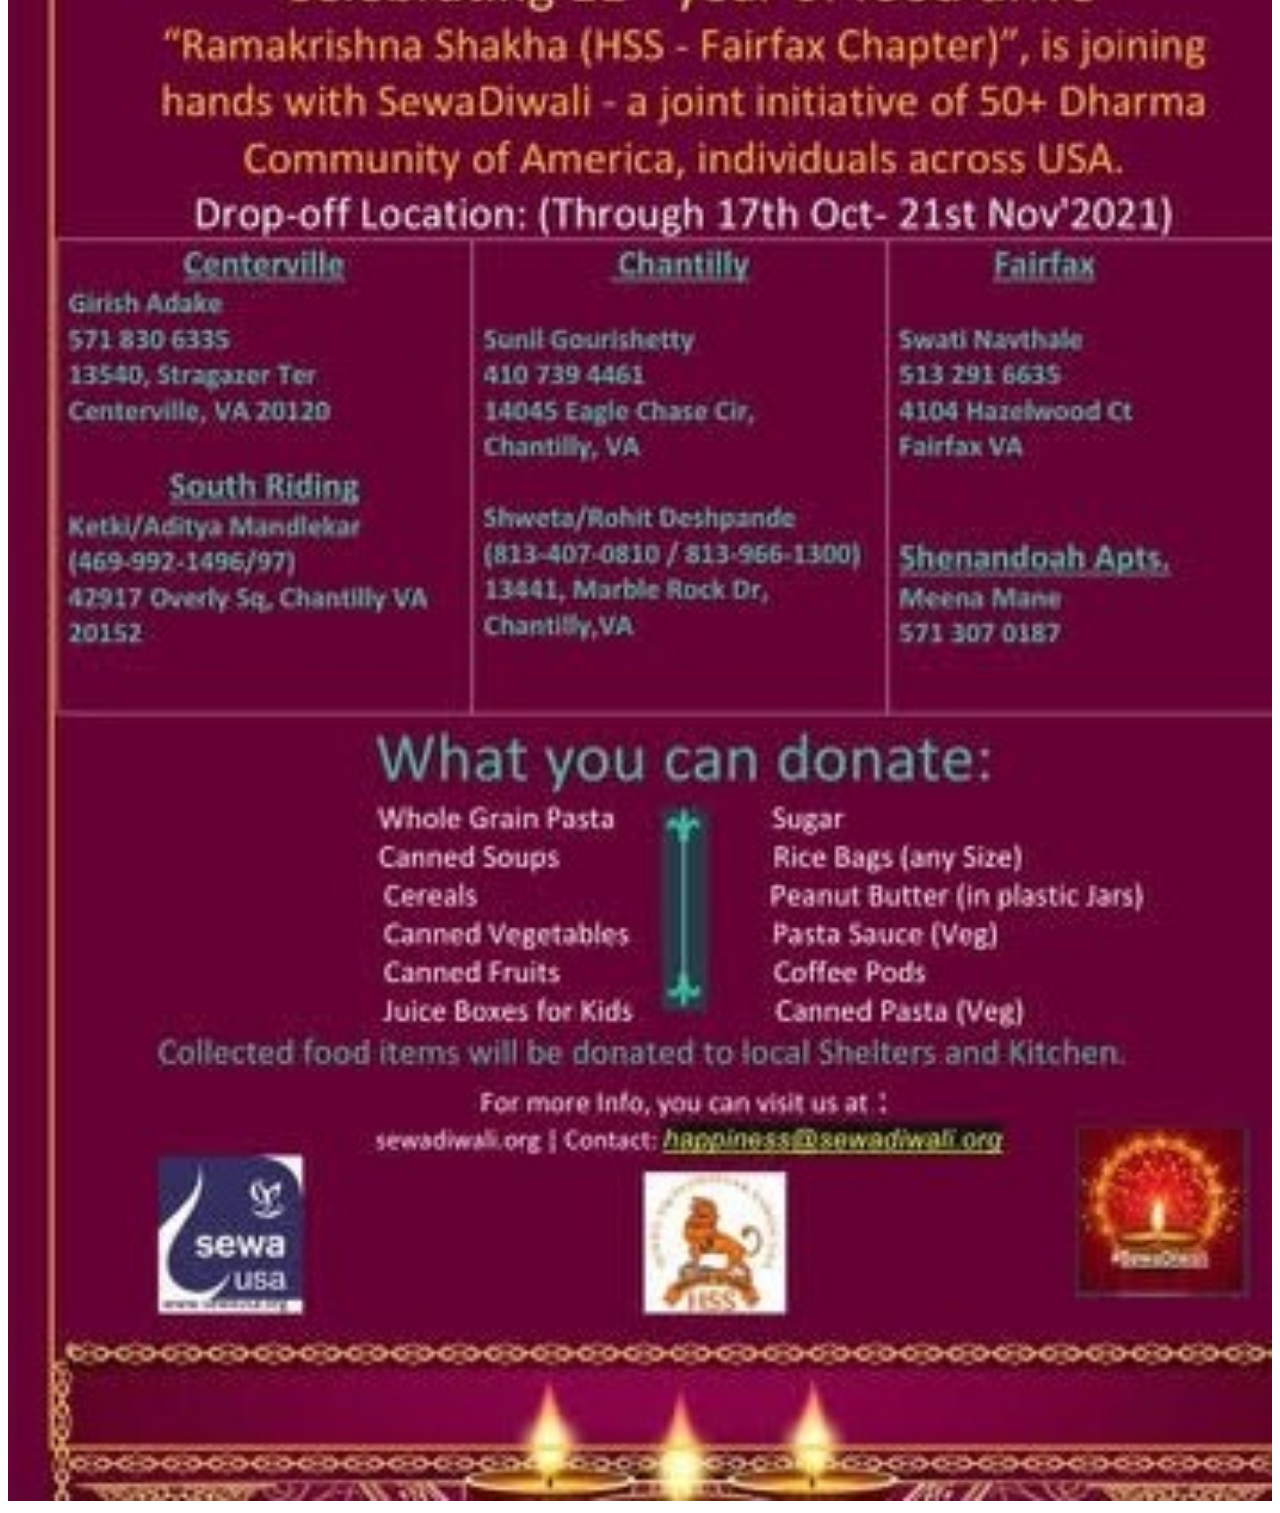
==== commit 78be441b: "Update index.html" ====
--- a/index.html
+++ b/index.html
@@ -5,7 +5,7 @@
     <head>
         <style>
             h1 {
-                color: white;
+                color: black;
                 font-family: verdana;
                 text-align: center;
             }
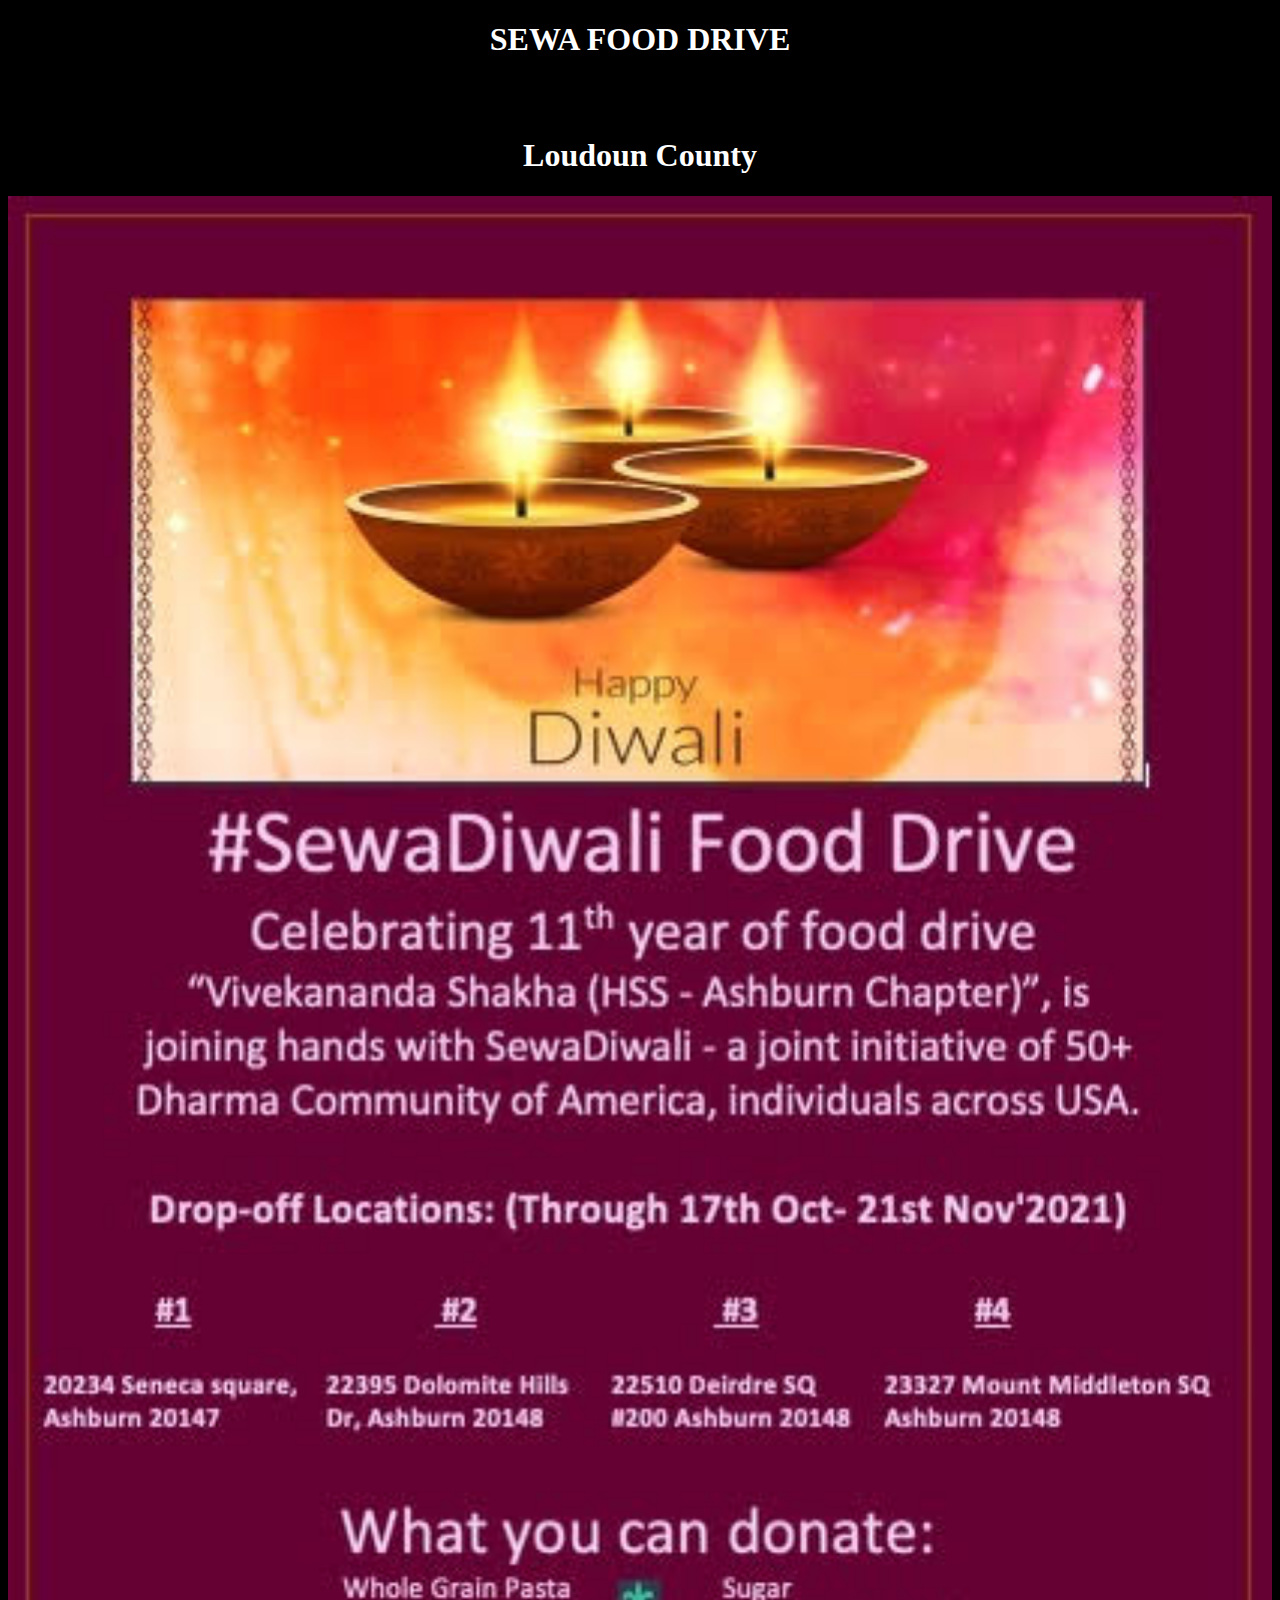
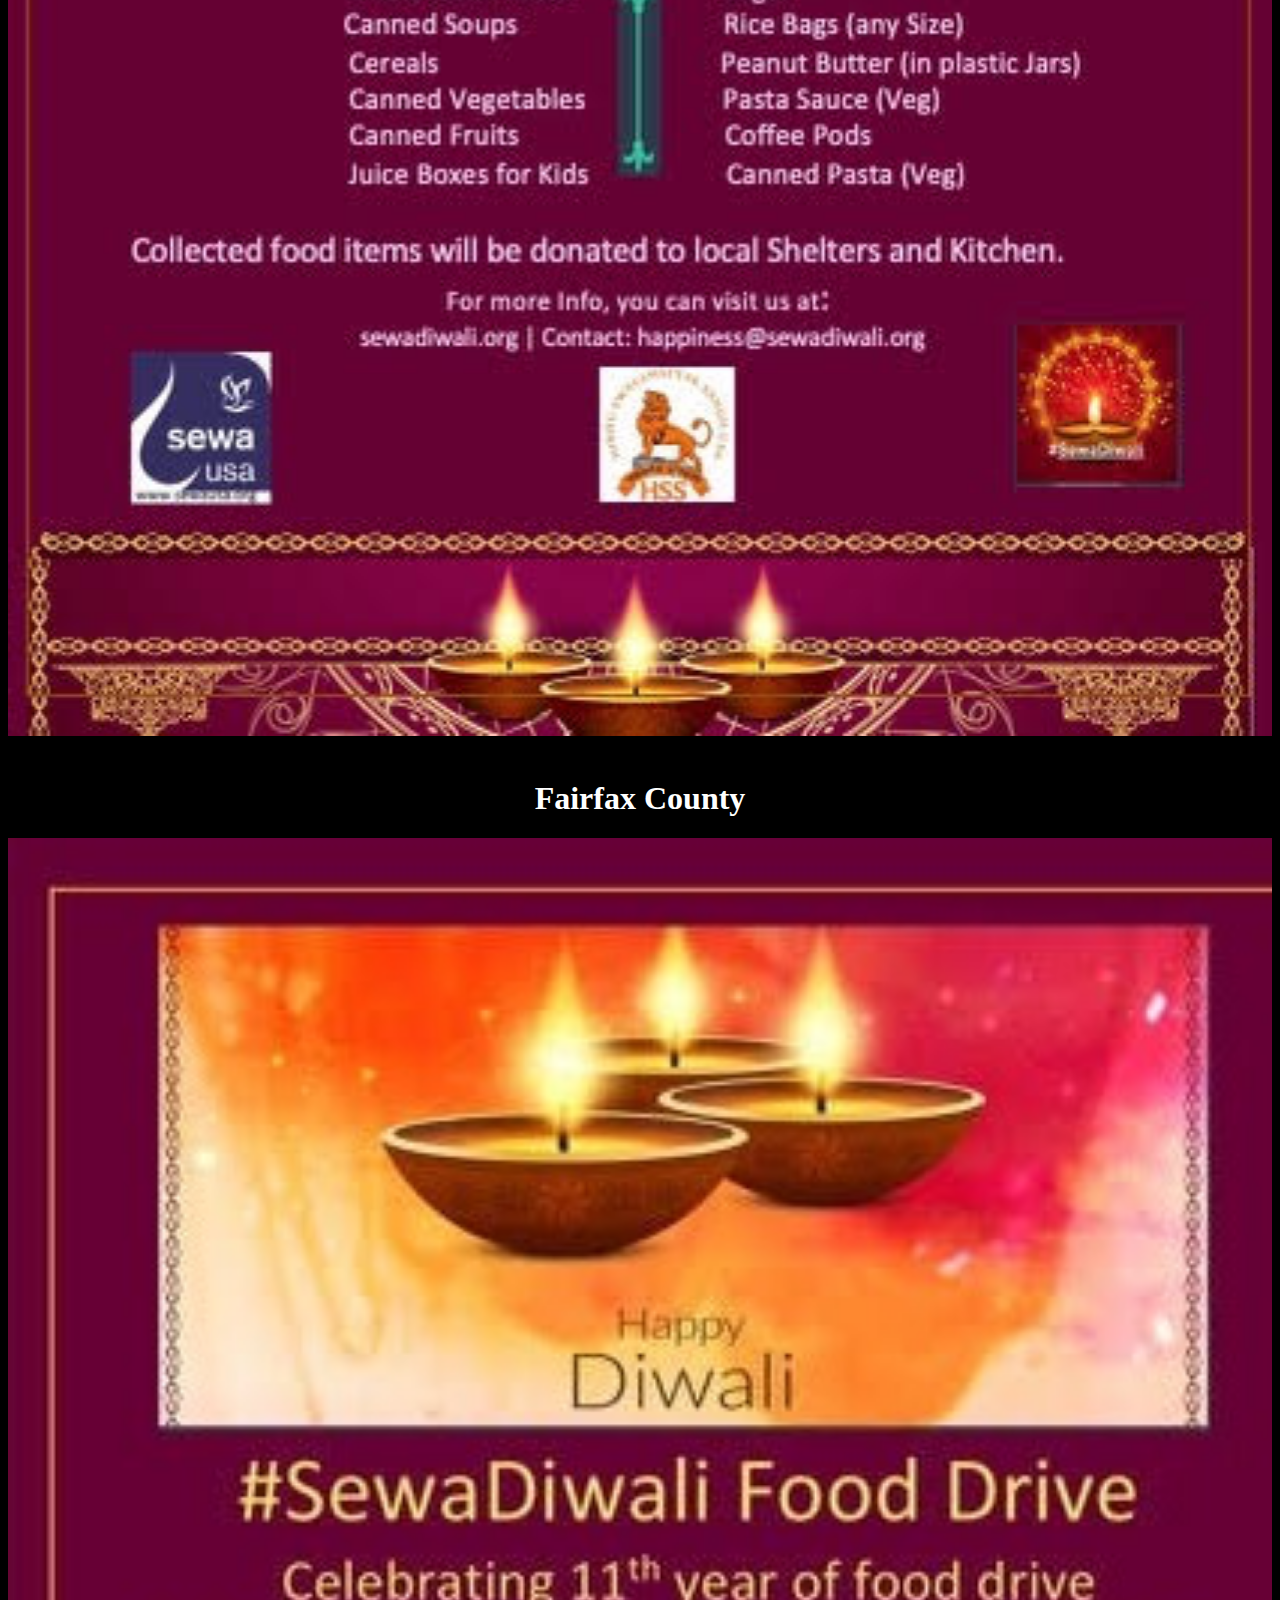
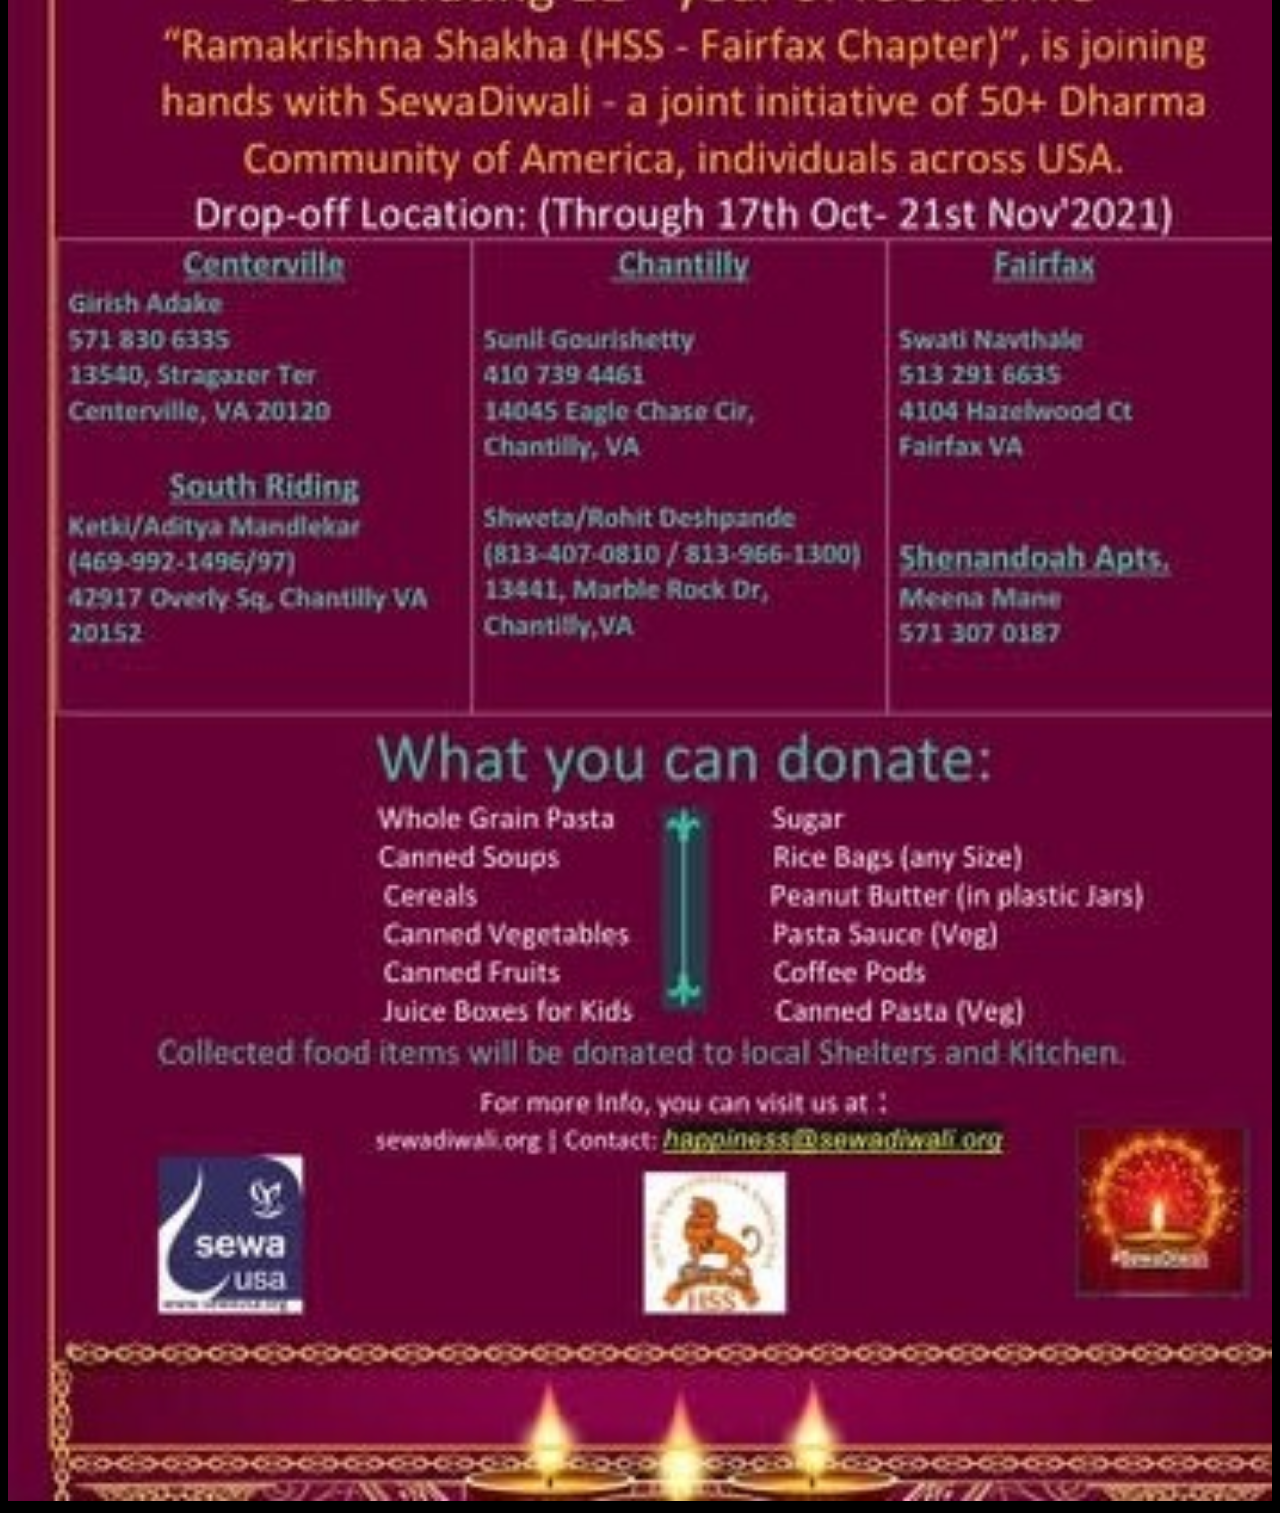
==== commit fb1d6eb8: "Update index.html" ====
--- a/index.html
+++ b/index.html
@@ -5,12 +5,12 @@
     <head>
         <style>
             h1 {
-                color: black;
+                color: white;
                 font-family: verdana;
                 text-align: center;
             }
             body {
-                background-color: white;
+                background-color: black;
             }
         </style>
     </head>
